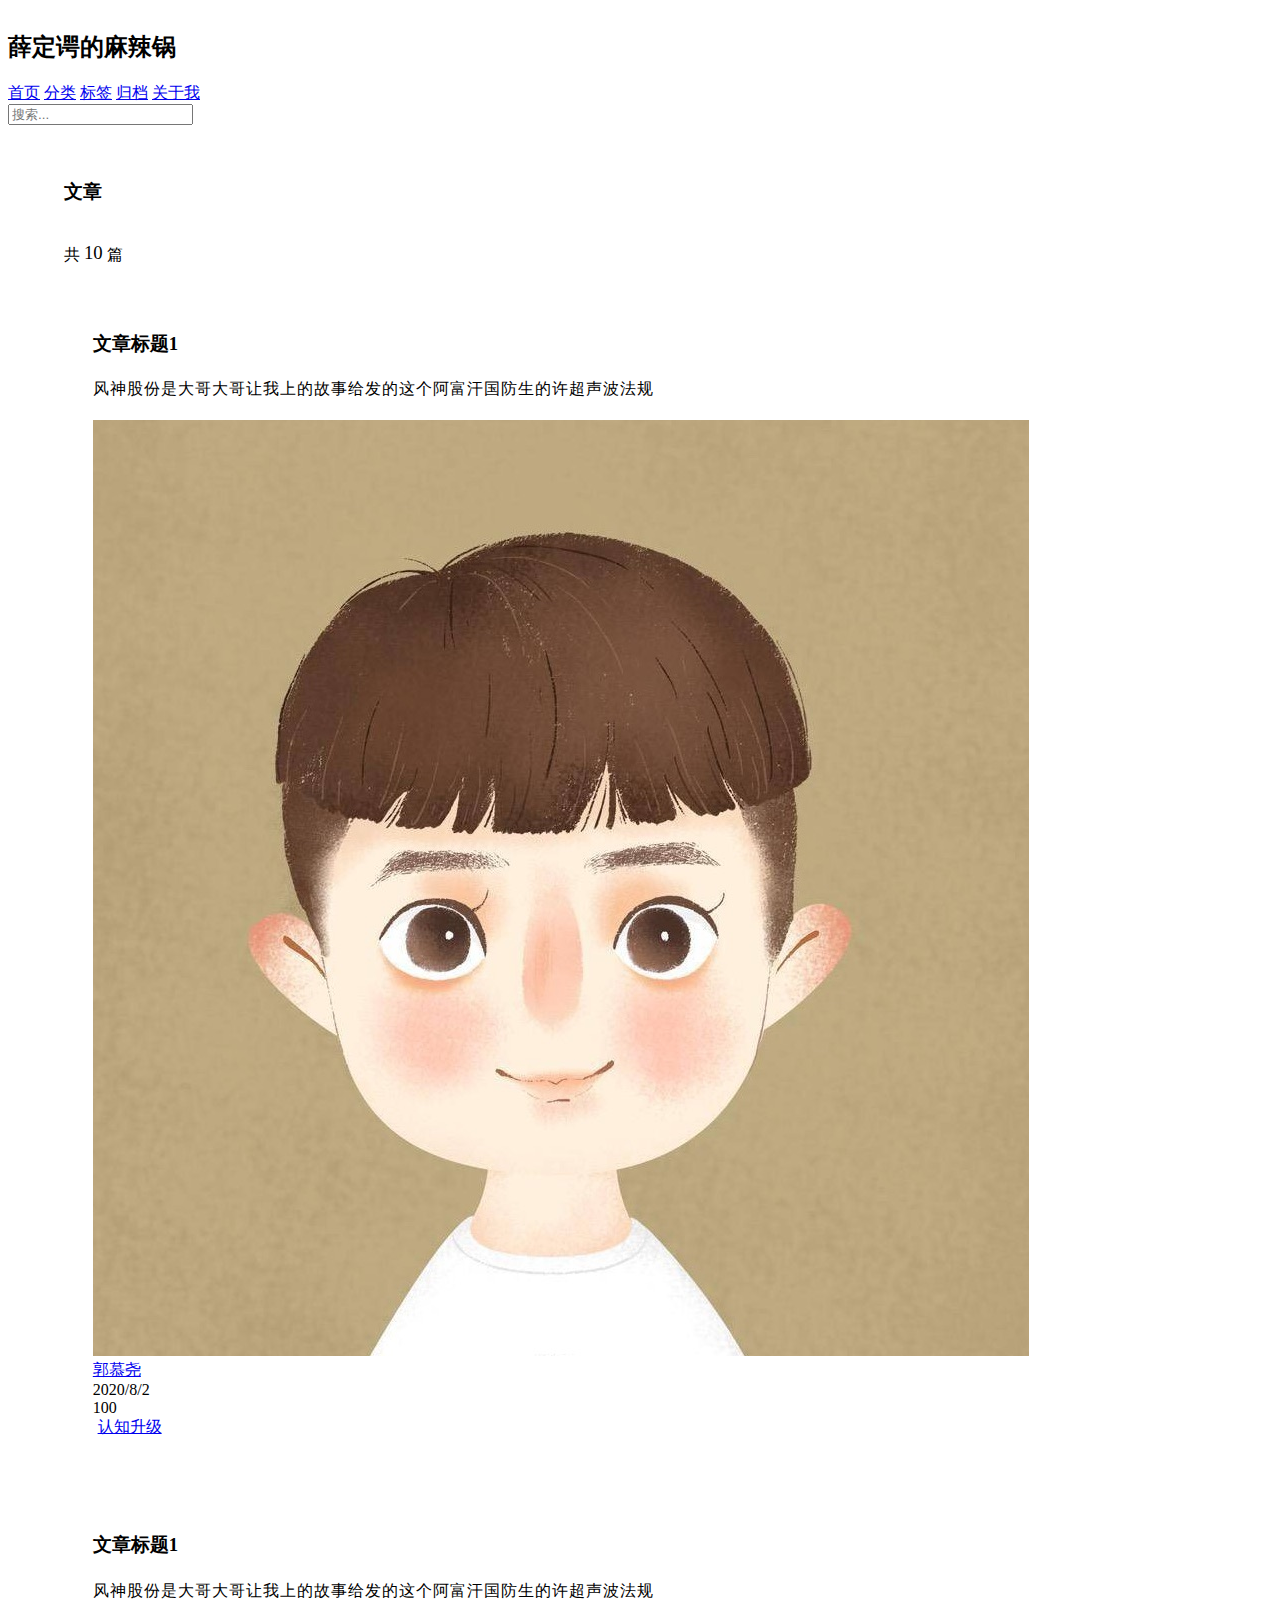
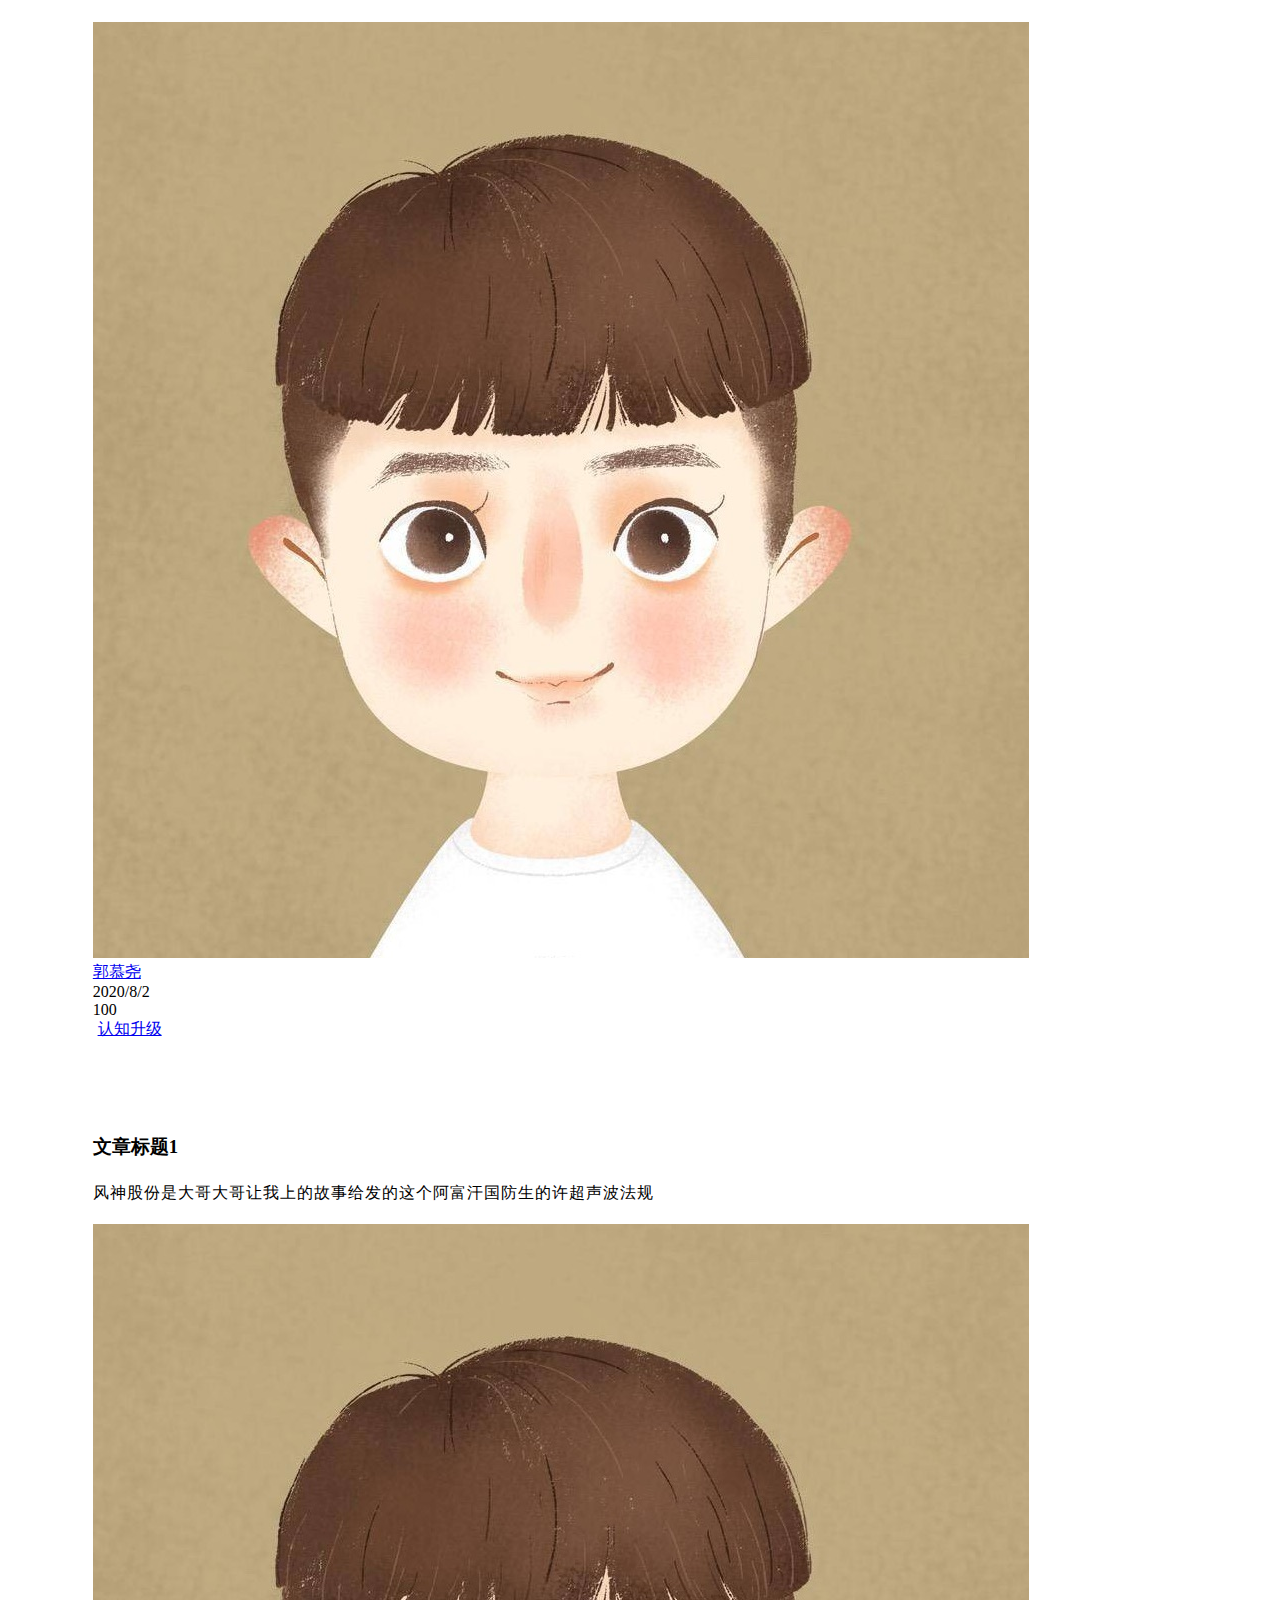
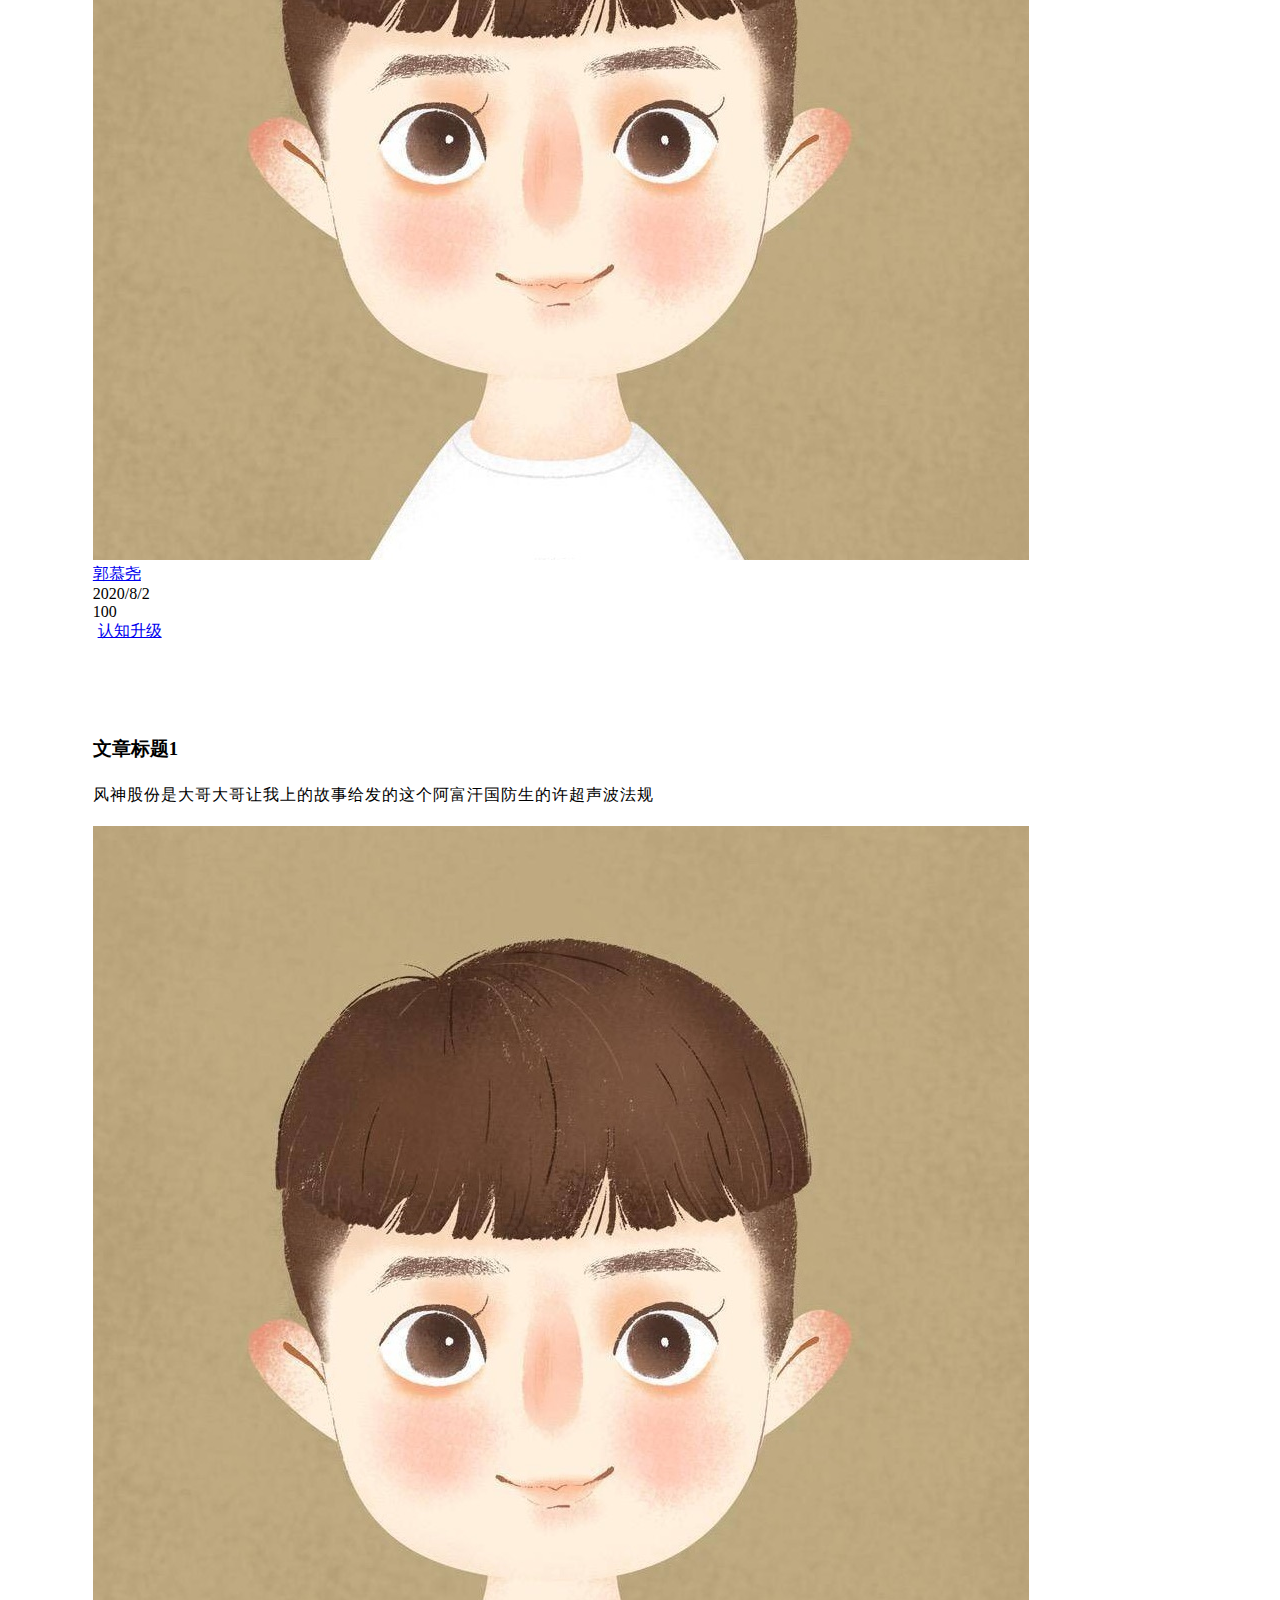
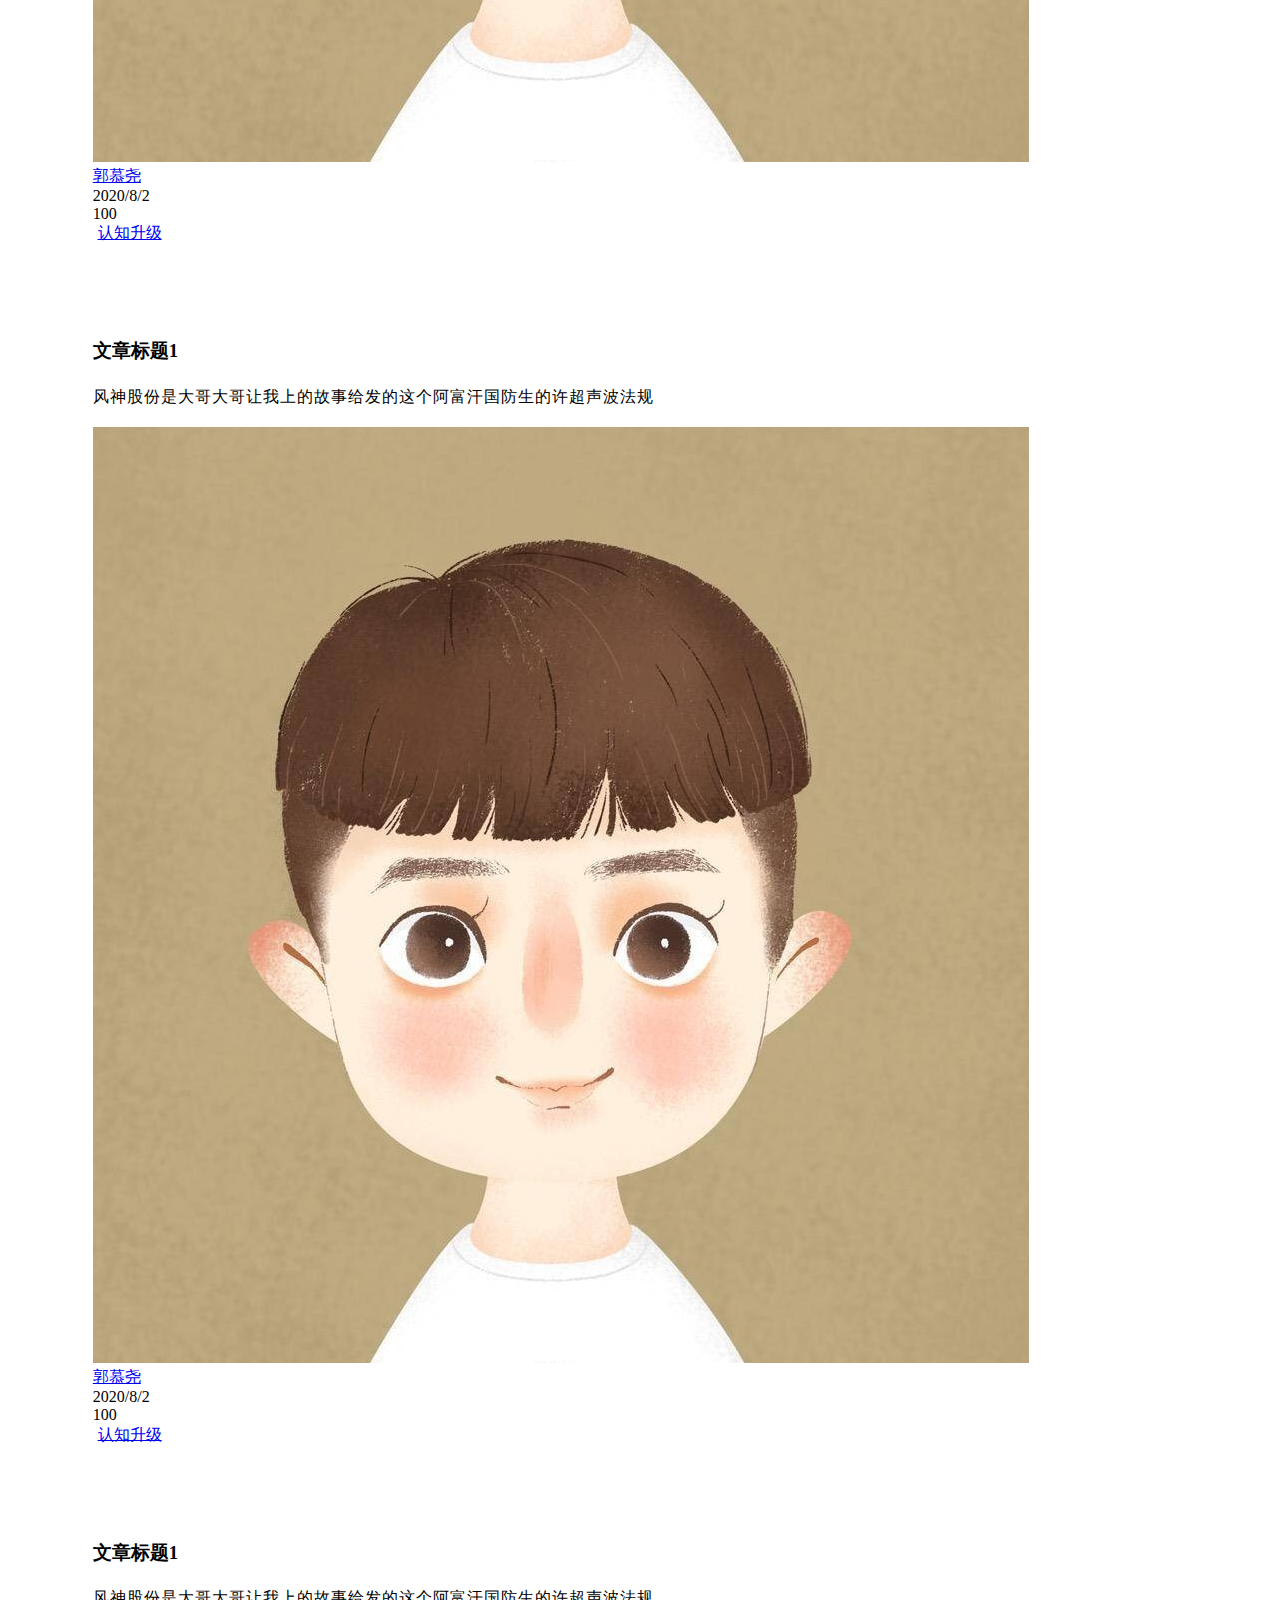
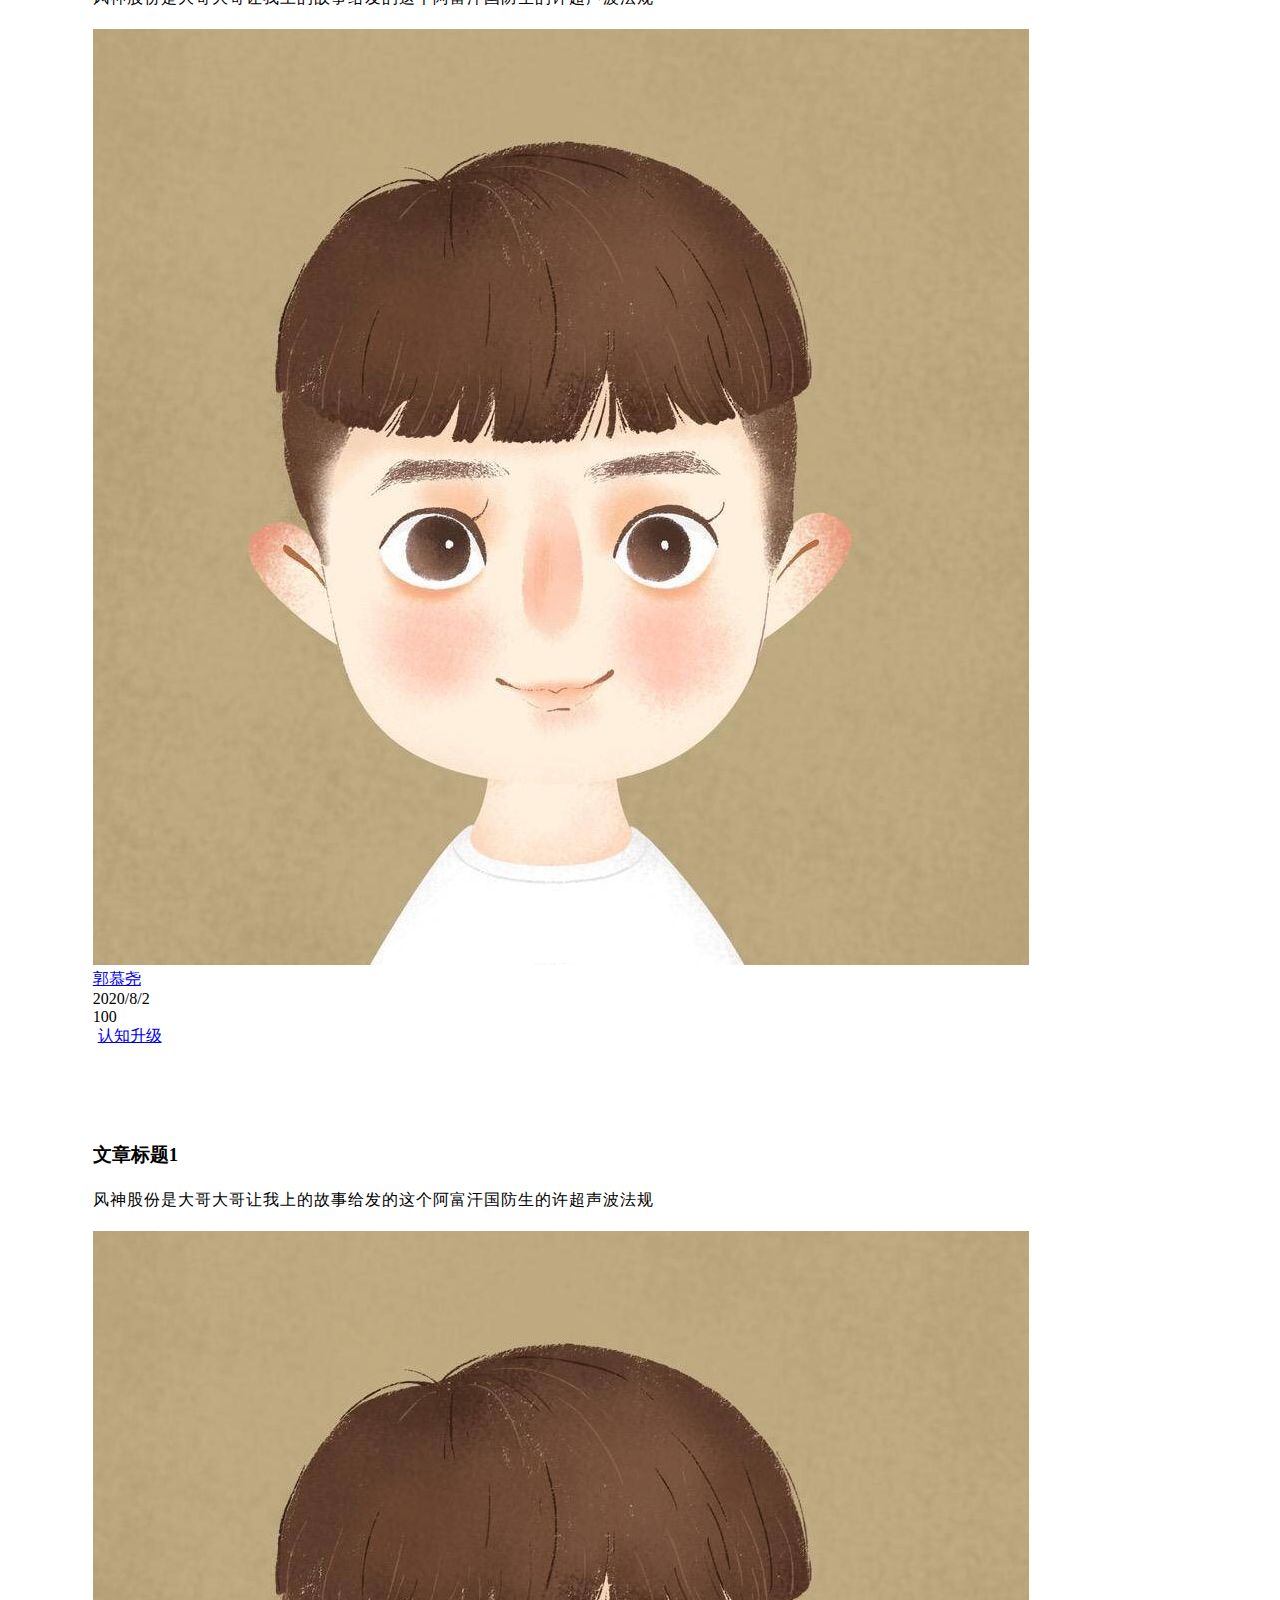
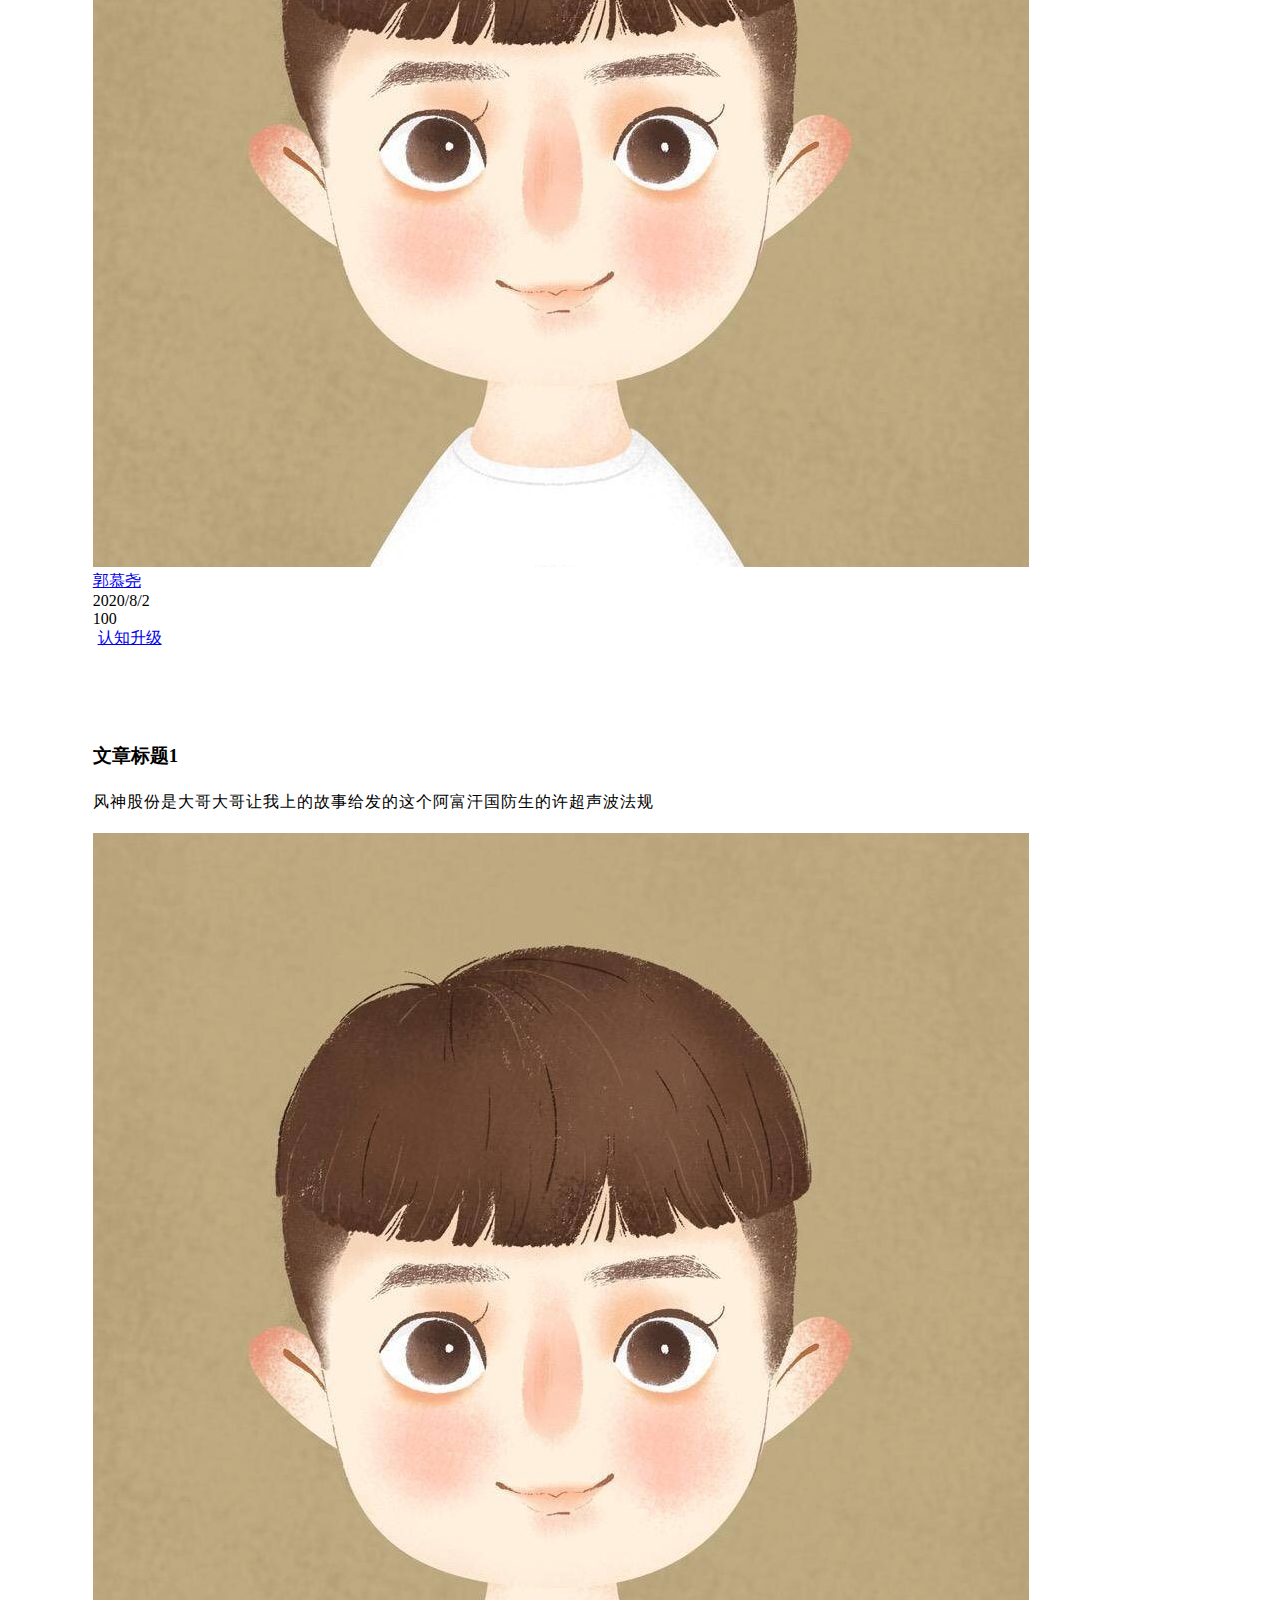
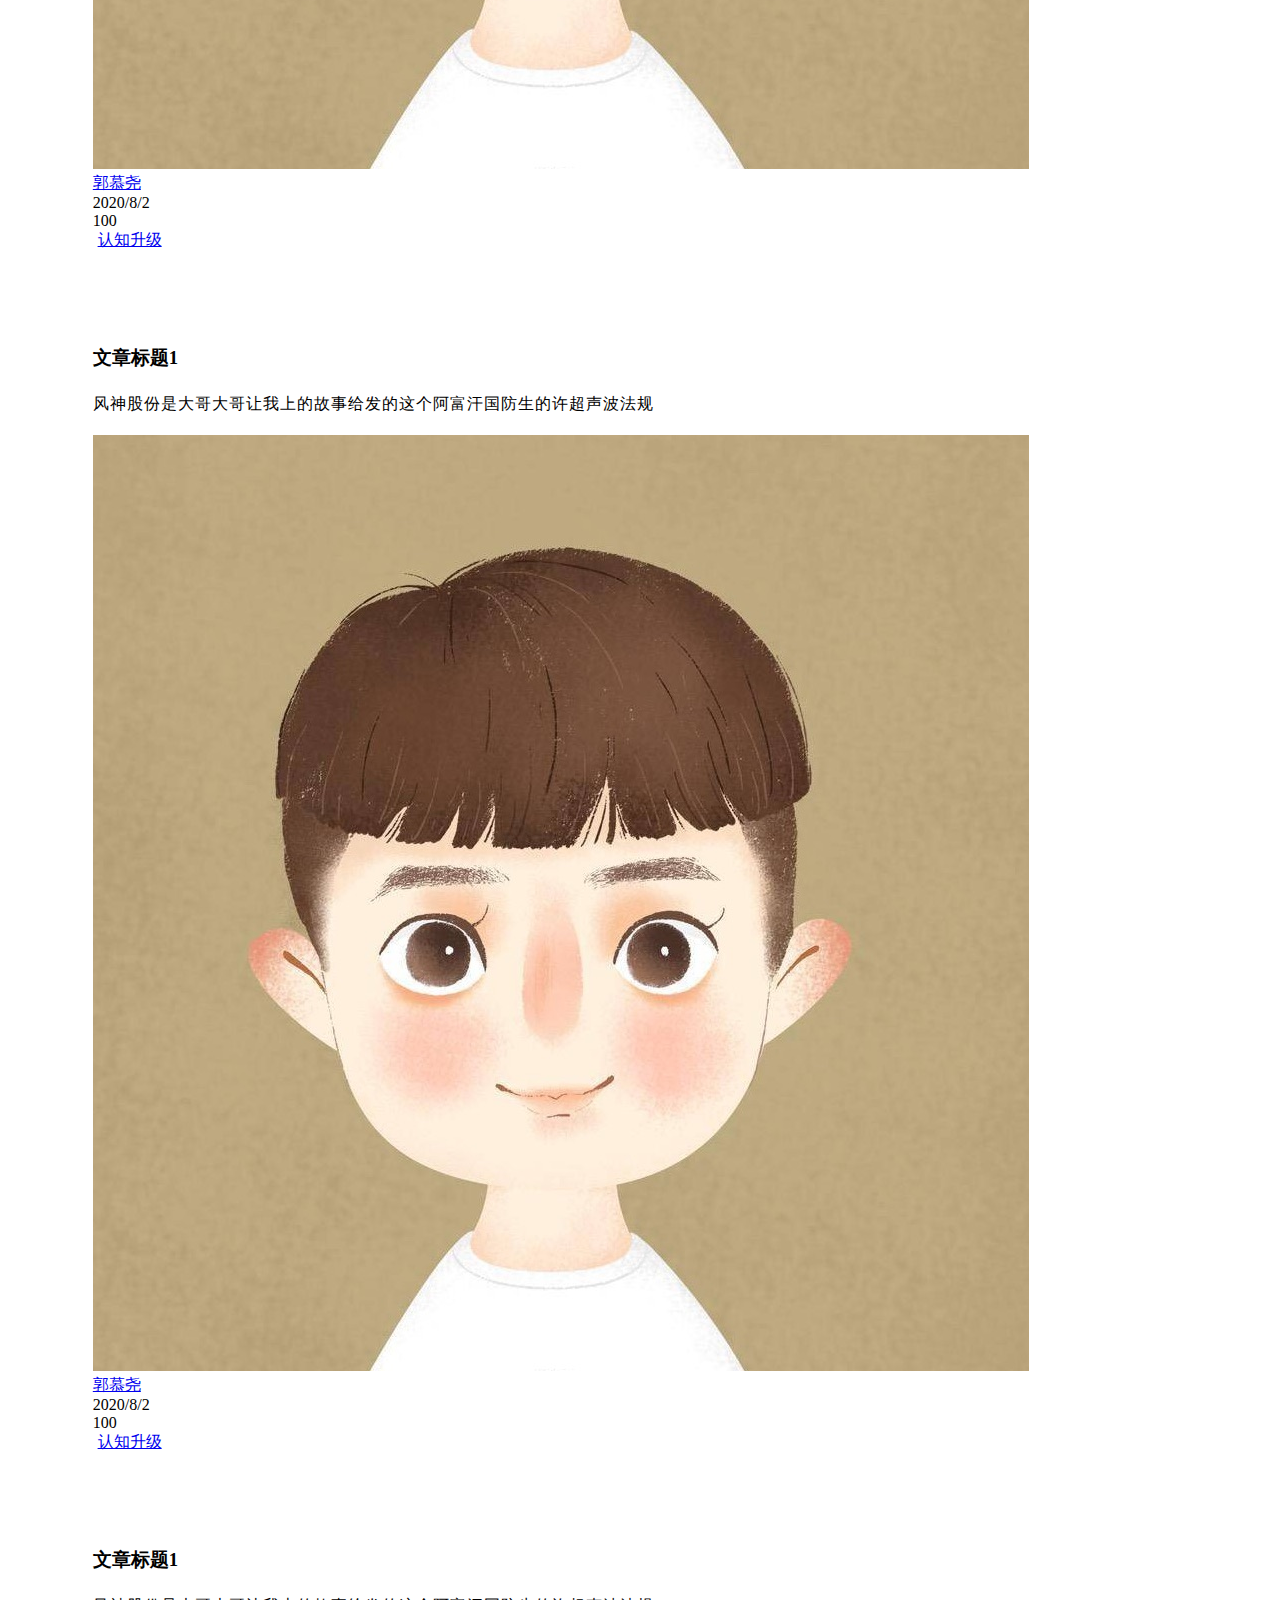
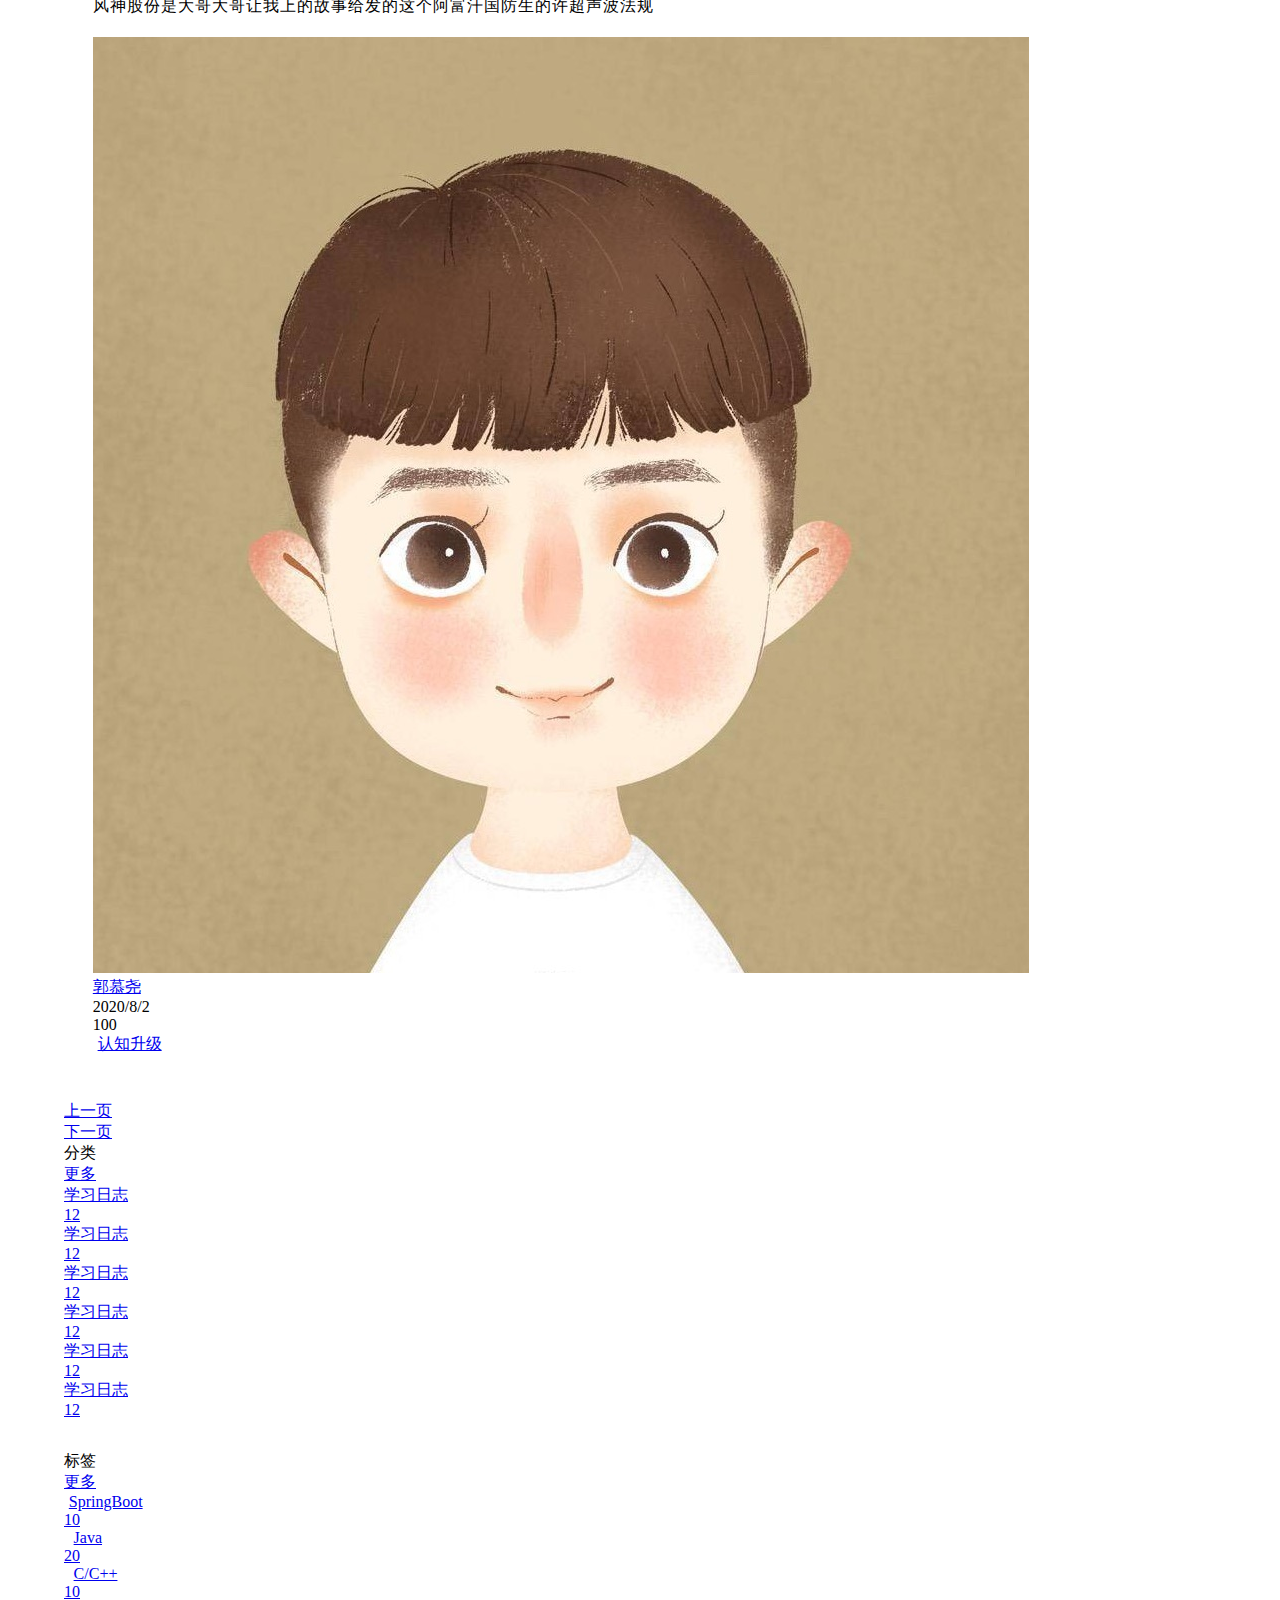
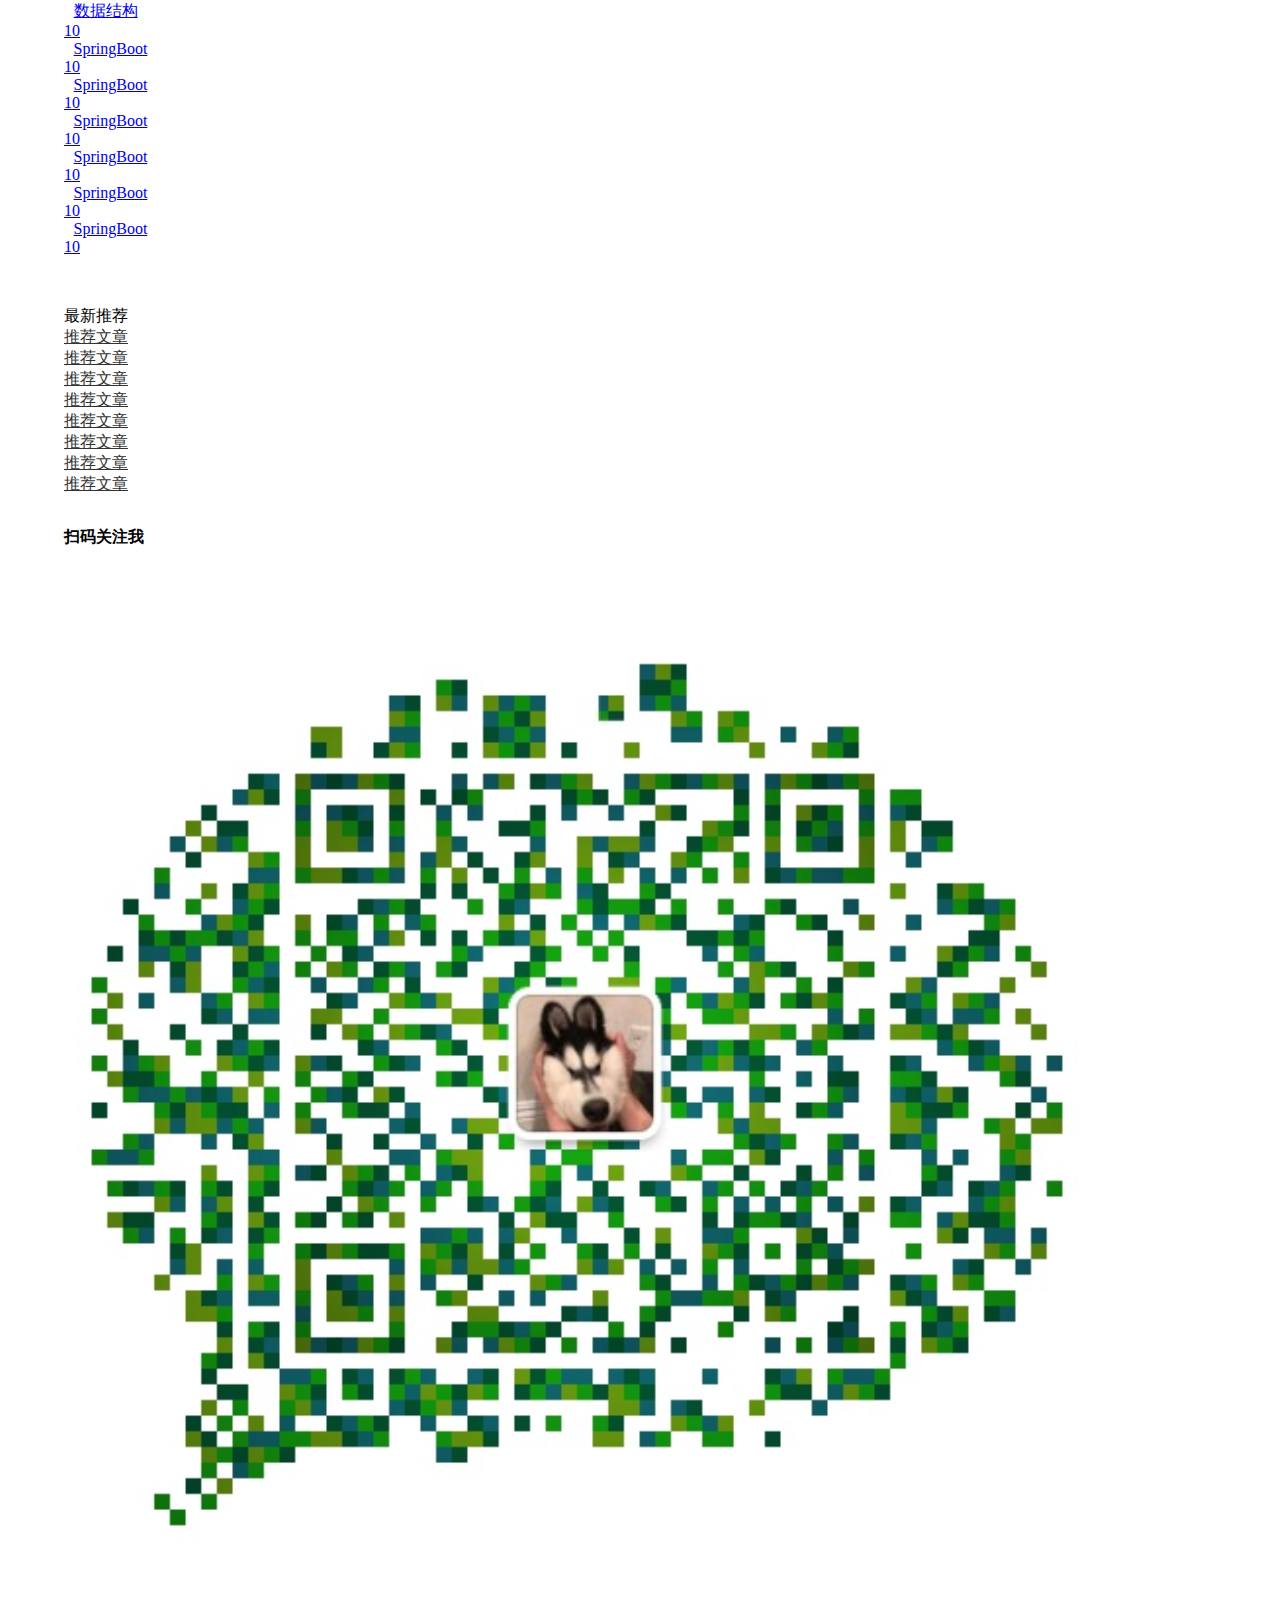
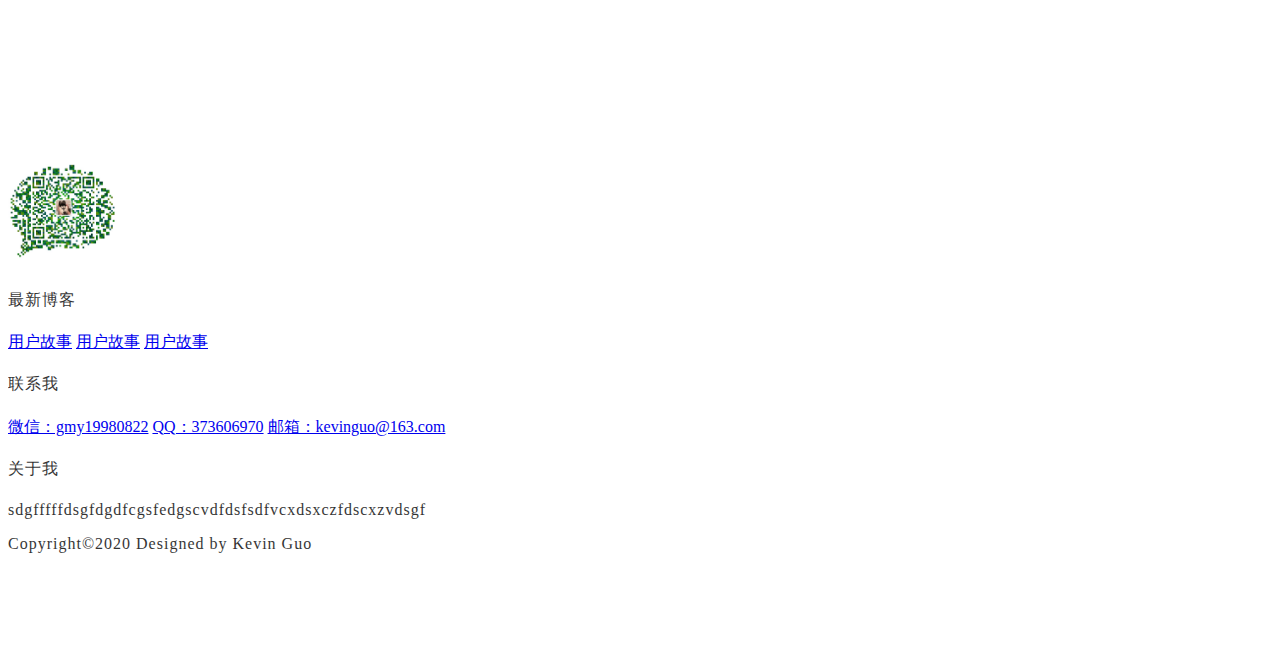
==== index.html @ 6323731f "首次提交" ====
<!DOCTYPE html>
<html lang="en">
<head>
    <meta charset="UTF-8">
    <meta name="viewport" content="width=device-width, initial-scale=1.0">
    <title>首页</title>
    <link rel="stylesheet" href="https://cdn.jsdelivr.net/npm/semantic-ui@2.4.2/dist/semantic.min.css">
    <link rel="stylesheet" href="./static/css/me.css">
</head>
<body>

<!--导航-->
<nav class="ui inverted attached segment m-padded-tb-mini">
    <div class="ui container">
        <div class="ui inverted secondary stackable menu">
            <h2 class="ui teal header item">薛定谔的麻辣锅</h2>
            <a href="#" class="m-item item m-mobile-hide"><i class="home icon"></i>首页</a>
            <a href="#" class="m-item item m-mobile-hide"><i class="idea icon"></i>分类</a>
            <a href="#" class="m-item item m-mobile-hide"><i class="tags icon"></i>标签</a>
            <a href="#" class="m-item item m-mobile-hide"><i class="clone icon"></i>归档</a>
            <a href="#" class="m-item item m-mobile-hide"><i class="info icon"></i>关于我</a>
            <div class="right m-item item m-mobile-hide">
                <div class="ui icon input">
                    <input type="text" placeholder="搜索...">
                    <i class="search link icon"></i>
                </div>
            </div>
        </div>
    </div>
    <a href="#" class="ui menu toggle black icon button m-right-top m-mobile-show">
        <i class="sidebar icon"></i>
    </a>
</nav>

<!--中间内容-->
<div class="m-container m-padded-tb-large">
    <div class="ui container">
        <div class="ui stackable grid">

            <!--左侧部分-->
            <div class="eleven wide column">
                <!--header-->
                <div class="ui top attached segment">
                    <div class="ui middle aligned two column grid">
                        <div class="column">
                            <h3 class="ui teal header">文章</h3>
                        </div>
                        <div class="right aligned column">
                            共 <h3 class="ui orange header m-inline-block m-text-thin"> 10 </h3> 篇
                        </div>

                    </div>
                </div>

                <!--content-->
                <div class="ui attached segment">
                    <div class="ui padded vertical segment m-padded-large">
                        <div class="ui mobile reversed stackable grid">
                            <div class="eleven wide column">
                                <h3 class="ui header">文章标题1</h3>
                                <p class="m-text">风神股份是大哥大哥让我上的故事给发的这个阿富汗国防生的许超声波法规</p>
                                <div class="ui grid">
                                    <div class="eleven wide column">
                                        <div class="ui mini horizontal link list">
                                            <div class="item">
                                                <img src="./static/images/portrait.JPG" alt="" class="ui avatar image">
                                                <div class="content"><a href="#" class="header">郭慕尧</a></div>
                                            </div>
                                            <div class="item">
                                                <i class="calendar icon"></i> 2020/8/2
                                            </div>
                                            <div class="item">
                                                <i class="eye icon"></i> 100
                                            </div>
                                        </div>
                                    </div>
                                    <div class="right aligned five wide column">
                                        <a href="#" target="_blank"
                                           class="ui teal basic label m-padded-tiny m-text-thin">认知升级</a>
                                    </div>
                                </div>
                            </div>
                            <div class="five wide column">
                                <a href="#" target="_blank">
<!--                                    <img src="https://unsplash.it/800/450?image=1005" alt="" class="ui rounded image">-->
                                    <img src="./static/images/test.jpg" alt="" class="ui rounded image">
                                </a>
                            </div>

                        </div>
                    </div>
                    <div class="ui padded vertical segment m-padded-large">
                        <div class="ui mobile reversed stackable grid">
                            <div class="eleven wide column">
                                <h3 class="ui header">文章标题1</h3>
                                <p class="m-text">风神股份是大哥大哥让我上的故事给发的这个阿富汗国防生的许超声波法规</p>
                                <div class="ui grid">
                                    <div class="eleven wide column">
                                        <div class="ui mini horizontal link list">
                                            <div class="item">
                                                <img src="./static/images/portrait.JPG" alt="" class="ui avatar image">
                                                <div class="content"><a href="#" class="header">郭慕尧</a></div>
                                            </div>
                                            <div class="item">
                                                <i class="calendar icon"></i> 2020/8/2
                                            </div>
                                            <div class="item">
                                                <i class="eye icon"></i> 100
                                            </div>
                                        </div>
                                    </div>
                                    <div class="right aligned five wide column">
                                        <a href="#" target="_blank"
                                           class="ui teal basic label m-padded-tiny m-text-thin">认知升级</a>
                                    </div>
                                </div>
                            </div>
                            <div class="five wide column">
                                <a href="#" target="_blank">
                                    <!--                                    <img src="https://unsplash.it/800/450?image=1005" alt="" class="ui rounded image">-->
                                    <img src="./static/images/test.jpg" alt="" class="ui rounded image">
                                </a>
                            </div>

                        </div>
                    </div>
                    <div class="ui padded vertical segment m-padded-large">
                        <div class="ui mobile reversed stackable grid">
                            <div class="eleven wide column">
                                <h3 class="ui header">文章标题1</h3>
                                <p class="m-text">风神股份是大哥大哥让我上的故事给发的这个阿富汗国防生的许超声波法规</p>
                                <div class="ui grid">
                                    <div class="eleven wide column">
                                        <div class="ui mini horizontal link list">
                                            <div class="item">
                                                <img src="./static/images/portrait.JPG" alt="" class="ui avatar image">
                                                <div class="content"><a href="#" class="header">郭慕尧</a></div>
                                            </div>
                                            <div class="item">
                                                <i class="calendar icon"></i> 2020/8/2
                                            </div>
                                            <div class="item">
                                                <i class="eye icon"></i> 100
                                            </div>
                                        </div>
                                    </div>
                                    <div class="right aligned five wide column">
                                        <a href="#" target="_blank"
                                           class="ui teal basic label m-padded-tiny m-text-thin">认知升级</a>
                                    </div>
                                </div>
                            </div>
                            <div class="five wide column">
                                <a href="#" target="_blank">
                                    <!--                                    <img src="https://unsplash.it/800/450?image=1005" alt="" class="ui rounded image">-->
                                    <img src="./static/images/test.jpg" alt="" class="ui rounded image">
                                </a>
                            </div>

                        </div>
                    </div>
                    <div class="ui padded vertical segment m-padded-large">
                        <div class="ui mobile reversed stackable grid">
                            <div class="eleven wide column">
                                <h3 class="ui header">文章标题1</h3>
                                <p class="m-text">风神股份是大哥大哥让我上的故事给发的这个阿富汗国防生的许超声波法规</p>
                                <div class="ui grid">
                                    <div class="eleven wide column">
                                        <div class="ui mini horizontal link list">
                                            <div class="item">
                                                <img src="./static/images/portrait.JPG" alt="" class="ui avatar image">
                                                <div class="content"><a href="#" class="header">郭慕尧</a></div>
                                            </div>
                                            <div class="item">
                                                <i class="calendar icon"></i> 2020/8/2
                                            </div>
                                            <div class="item">
                                                <i class="eye icon"></i> 100
                                            </div>
                                        </div>
                                    </div>
                                    <div class="right aligned five wide column">
                                        <a href="#" target="_blank"
                                           class="ui teal basic label m-padded-tiny m-text-thin">认知升级</a>
                                    </div>
                                </div>
                            </div>
                            <div class="five wide column">
                                <a href="#" target="_blank">
                                    <!--                                    <img src="https://unsplash.it/800/450?image=1005" alt="" class="ui rounded image">-->
                                    <img src="./static/images/test.jpg" alt="" class="ui rounded image">
                                </a>
                            </div>

                        </div>
                    </div>
                    <div class="ui padded vertical segment m-padded-large">
                        <div class="ui mobile reversed stackable grid">
                            <div class="eleven wide column">
                                <h3 class="ui header">文章标题1</h3>
                                <p class="m-text">风神股份是大哥大哥让我上的故事给发的这个阿富汗国防生的许超声波法规</p>
                                <div class="ui grid">
                                    <div class="eleven wide column">
                                        <div class="ui mini horizontal link list">
                                            <div class="item">
                                                <img src="./static/images/portrait.JPG" alt="" class="ui avatar image">
                                                <div class="content"><a href="#" class="header">郭慕尧</a></div>
                                            </div>
                                            <div class="item">
                                                <i class="calendar icon"></i> 2020/8/2
                                            </div>
                                            <div class="item">
                                                <i class="eye icon"></i> 100
                                            </div>
                                        </div>
                                    </div>
                                    <div class="right aligned five wide column">
                                        <a href="#" target="_blank"
                                           class="ui teal basic label m-padded-tiny m-text-thin">认知升级</a>
                                    </div>
                                </div>
                            </div>
                            <div class="five wide column">
                                <a href="#" target="_blank">
                                    <!--                                    <img src="https://unsplash.it/800/450?image=1005" alt="" class="ui rounded image">-->
                                    <img src="./static/images/test.jpg" alt="" class="ui rounded image">
                                </a>
                            </div>

                        </div>
                    </div>
                    <div class="ui padded vertical segment m-padded-large">
                        <div class="ui mobile reversed stackable grid">
                            <div class="eleven wide column">
                                <h3 class="ui header">文章标题1</h3>
                                <p class="m-text">风神股份是大哥大哥让我上的故事给发的这个阿富汗国防生的许超声波法规</p>
                                <div class="ui grid">
                                    <div class="eleven wide column">
                                        <div class="ui mini horizontal link list">
                                            <div class="item">
                                                <img src="./static/images/portrait.JPG" alt="" class="ui avatar image">
                                                <div class="content"><a href="#" class="header">郭慕尧</a></div>
                                            </div>
                                            <div class="item">
                                                <i class="calendar icon"></i> 2020/8/2
                                            </div>
                                            <div class="item">
                                                <i class="eye icon"></i> 100
                                            </div>
                                        </div>
                                    </div>
                                    <div class="right aligned five wide column">
                                        <a href="#" target="_blank"
                                           class="ui teal basic label m-padded-tiny m-text-thin">认知升级</a>
                                    </div>
                                </div>
                            </div>
                            <div class="five wide column">
                                <a href="#" target="_blank">
                                    <!--                                    <img src="https://unsplash.it/800/450?image=1005" alt="" class="ui rounded image">-->
                                    <img src="./static/images/test.jpg" alt="" class="ui rounded image">
                                </a>
                            </div>

                        </div>
                    </div>
                    <div class="ui padded vertical segment m-padded-large">
                        <div class="ui mobile reversed stackable grid">
                            <div class="eleven wide column">
                                <h3 class="ui header">文章标题1</h3>
                                <p class="m-text">风神股份是大哥大哥让我上的故事给发的这个阿富汗国防生的许超声波法规</p>
                                <div class="ui grid">
                                    <div class="eleven wide column">
                                        <div class="ui mini horizontal link list">
                                            <div class="item">
                                                <img src="./static/images/portrait.JPG" alt="" class="ui avatar image">
                                                <div class="content"><a href="#" class="header">郭慕尧</a></div>
                                            </div>
                                            <div class="item">
                                                <i class="calendar icon"></i> 2020/8/2
                                            </div>
                                            <div class="item">
                                                <i class="eye icon"></i> 100
                                            </div>
                                        </div>
                                    </div>
                                    <div class="right aligned five wide column">
                                        <a href="#" target="_blank"
                                           class="ui teal basic label m-padded-tiny m-text-thin">认知升级</a>
                                    </div>
                                </div>
                            </div>
                            <div class="five wide column">
                                <a href="#" target="_blank">
                                    <!--                                    <img src="https://unsplash.it/800/450?image=1005" alt="" class="ui rounded image">-->
                                    <img src="./static/images/test.jpg" alt="" class="ui rounded image">
                                </a>
                            </div>

                        </div>
                    </div>
                    <div class="ui padded vertical segment m-padded-large">
                        <div class="ui mobile reversed stackable grid">
                            <div class="eleven wide column">
                                <h3 class="ui header">文章标题1</h3>
                                <p class="m-text">风神股份是大哥大哥让我上的故事给发的这个阿富汗国防生的许超声波法规</p>
                                <div class="ui grid">
                                    <div class="eleven wide column">
                                        <div class="ui mini horizontal link list">
                                            <div class="item">
                                                <img src="./static/images/portrait.JPG" alt="" class="ui avatar image">
                                                <div class="content"><a href="#" class="header">郭慕尧</a></div>
                                            </div>
                                            <div class="item">
                                                <i class="calendar icon"></i> 2020/8/2
                                            </div>
                                            <div class="item">
                                                <i class="eye icon"></i> 100
                                            </div>
                                        </div>
                                    </div>
                                    <div class="right aligned five wide column">
                                        <a href="#" target="_blank"
                                           class="ui teal basic label m-padded-tiny m-text-thin">认知升级</a>
                                    </div>
                                </div>
                            </div>
                            <div class="five wide column">
                                <a href="#" target="_blank">
                                    <!--                                    <img src="https://unsplash.it/800/450?image=1005" alt="" class="ui rounded image">-->
                                    <img src="./static/images/test.jpg" alt="" class="ui rounded image">
                                </a>
                            </div>

                        </div>
                    </div>
                    <div class="ui padded vertical segment m-padded-large">
                        <div class="ui mobile reversed stackable grid">
                            <div class="eleven wide column">
                                <h3 class="ui header">文章标题1</h3>
                                <p class="m-text">风神股份是大哥大哥让我上的故事给发的这个阿富汗国防生的许超声波法规</p>
                                <div class="ui grid">
                                    <div class="eleven wide column">
                                        <div class="ui mini horizontal link list">
                                            <div class="item">
                                                <img src="./static/images/portrait.JPG" alt="" class="ui avatar image">
                                                <div class="content"><a href="#" class="header">郭慕尧</a></div>
                                            </div>
                                            <div class="item">
                                                <i class="calendar icon"></i> 2020/8/2
                                            </div>
                                            <div class="item">
                                                <i class="eye icon"></i> 100
                                            </div>
                                        </div>
                                    </div>
                                    <div class="right aligned five wide column">
                                        <a href="#" target="_blank"
                                           class="ui teal basic label m-padded-tiny m-text-thin">认知升级</a>
                                    </div>
                                </div>
                            </div>
                            <div class="five wide column">
                                <a href="#" target="_blank">
                                    <!--                                    <img src="https://unsplash.it/800/450?image=1005" alt="" class="ui rounded image">-->
                                    <img src="./static/images/test.jpg" alt="" class="ui rounded image">
                                </a>
                            </div>

                        </div>
                    </div>
                    <div class="ui padded vertical segment m-padded-large">
                        <div class="ui mobile reversed stackable grid">
                            <div class="eleven wide column">
                                <h3 class="ui header">文章标题1</h3>
                                <p class="m-text">风神股份是大哥大哥让我上的故事给发的这个阿富汗国防生的许超声波法规</p>
                                <div class="ui grid">
                                    <div class="eleven wide column">
                                        <div class="ui mini horizontal link list">
                                            <div class="item">
                                                <img src="./static/images/portrait.JPG" alt="" class="ui avatar image">
                                                <div class="content"><a href="#" class="header">郭慕尧</a></div>
                                            </div>
                                            <div class="item">
                                                <i class="calendar icon"></i> 2020/8/2
                                            </div>
                                            <div class="item">
                                                <i class="eye icon"></i> 100
                                            </div>
                                        </div>
                                    </div>
                                    <div class="right aligned five wide column">
                                        <a href="#" target="_blank"
                                           class="ui teal basic label m-padded-tiny m-text-thin">认知升级</a>
                                    </div>
                                </div>
                            </div>
                            <div class="five wide column">
                                <a href="#" target="_blank">
                                    <!--                                    <img src="https://unsplash.it/800/450?image=1005" alt="" class="ui rounded image">-->
                                    <img src="./static/images/test.jpg" alt="" class="ui rounded image">
                                </a>
                            </div>

                        </div>
                    </div>
                </div>

                <!--footer-->
                <div class="ui bottom attached segment">
                    <div class="ui middle aligned two column grid">
                        <div class="column">
                            <a href="#" class="ui mini teal basic button">上一页</a>
                        </div>
                        <div class="right aligned column">
                            <a href="#" class="ui mini teal basic button">下一页</a>
                        </div>

                    </div>
                </div>

            </div>

            <!--右侧部分-->
            <div class="five wide column">
                <!--分类-->
                <div class="ui segments">
                    <div class="ui secondary segment">
                        <div class="ui two column grid">
                            <div class="column">
                                <i class="idea icon"></i>分类
                            </div>
                            <div class="right aligned column">
                                <a href="#">更多 <i class="angle double right icon"></i></a>
                            </div>
                        </div>
                    </div>
                    <div class="ui teal segment">
                        <div class="ui fluid vertical menu">
                            <a href="#" class="item">
                                学习日志
                                <div class="ui teal basic left pointing label">12</div>
                            </a>
                            <a href="#" class="item">
                                学习日志
                                <div class="ui teal basic left pointing label">12</div>
                            </a>
                            <a href="#" class="item">
                                学习日志
                                <div class="ui teal basic left pointing label">12</div>
                            </a>
                            <a href="#" class="item">
                                学习日志
                                <div class="ui teal basic left pointing label">12</div>
                            </a>
                            <a href="#" class="item">
                                学习日志
                                <div class="ui teal basic left pointing label">12</div>
                            </a>
                            <a href="#" class="item">
                                学习日志
                                <div class="ui teal basic left pointing label">12</div>
                            </a>
                        </div>
                    </div>
                </div>
                <!--标签-->
                <div class="ui segments m-margin-top-large">
                    <div class="ui secondary segment">
                        <div class="ui two column grid">
                            <div class="column">
                                <i class="tags icon"></i>标签
                            </div>
                            <div class="right aligned column">
                                <a href="#">更多 <i class="angle double right icon"></i></a>
                            </div>
                        </div>
                    </div>
                    <div class="ui teal segment">
                        <a href="#" class="ui teal basic left pointing label m-margin-tb-tiny">
                            SpringBoot
                            <div class="detail">10</div>
                        </a>
                        <a href="#" class="ui teal basic left pointing label m-margin-tb-tiny">
                            Java
                            <div class="detail">20</div>
                        </a>
                        <a href="#" class="ui teal basic left pointing label m-margin-tb-tiny">
                            C/C++
                            <div class="detail">10</div>
                        </a>
                        <a href="#" class="ui teal basic left pointing label m-margin-tb-tiny">
                            数据结构
                            <div class="detail">10</div>
                        </a>
                        <a href="#" class="ui teal basic left pointing label m-margin-tb-tiny">
                            SpringBoot
                            <div class="detail">10</div>
                        </a>
                        <a href="#" class="ui teal basic left pointing label m-margin-tb-tiny">
                            SpringBoot
                            <div class="detail">10</div>
                        </a>
                        <a href="#" class="ui teal basic left pointing label m-margin-tb-tiny">
                            SpringBoot
                            <div class="detail">10</div>
                        </a>
                        <a href="#" class="ui teal basic left pointing label m-margin-tb-tiny">
                            SpringBoot
                            <div class="detail">10</div>
                        </a>
                        <a href="#" class="ui teal basic left pointing label m-margin-tb-tiny">
                            SpringBoot
                            <div class="detail">10</div>
                        </a>
                        <a href="#" class="ui teal basic left pointing label m-margin-tb-tiny">
                            SpringBoot
                            <div class="detail">10</div>
                        </a>
                    </div>
                </div>
                <!--最新推荐-->
                <div class="ui segments m-margin-top-large">
                    <div class="ui secondary segment">
                        <i class="bookmark icon"></i>最新推荐
                    </div>
                    <div class="ui segment">
                        <a href="#" target="_blank" class="m-black m-text-thin">推荐文章</a>
                    </div>
                    <div class="ui segment">
                        <a href="#" target="_blank" class="m-black m-text-thin">推荐文章</a>
                    </div>
                    <div class="ui segment">
                        <a href="#" target="_blank" class="m-black m-text-thin">推荐文章</a>
                    </div>
                    <div class="ui segment">
                        <a href="#" target="_blank" class="m-black m-text-thin">推荐文章</a>
                    </div>
                    <div class="ui segment">
                        <a href="#" target="_blank" class="m-black m-text-thin">推荐文章</a>
                    </div>
                    <div class="ui segment">
                        <a href="#" target="_blank" class="m-black m-text-thin">推荐文章</a>
                    </div>
                    <div class="ui segment">
                        <a href="#" target="_blank" class="m-black m-text-thin">推荐文章</a>
                    </div>
                    <div class="ui segment">
                        <a href="#" target="_blank" class="m-black m-text-thin">推荐文章</a>
                    </div>
                </div>
                <!--二维码-->
                <h4 class="ui horizontal divider header m-margin-top-large">扫码关注我</h4>
                <div class="ui centered card" style="width: 110px">
                    <img src="./static/images/wechat.PNG" alt="" class="ui rounded image">
                </div>
            </div>

        </div>
    </div>
</div>

<br>
<br>

<!--底部footer-->
<footer class="ui inverted vertical segment m-padded-tb-massive">
    <div class="ui center aligned container">
        <div class="ui inverted divided stackable grid">
            <div class="three wide column">
                <div class="ui inverted link list">
                    <div class="item">
                        <img src="./static/images/wechat.PNG" class="ui rounded image" alt="" style="width: 110px">
                    </div>
                </div>
            </div>
            <div class="four wide column">
                <h4 class="ui inverted header m-text-thin m-text-spaced m-opacity-mini">最新博客</h4>
                <div class="ui inverted link list">
                    <a href="#" class="item">用户故事</a>
                    <a href="#" class="item">用户故事</a>
                    <a href="#" class="item">用户故事</a>
                </div>
            </div>
            <div class="four wide column">
                <h4 class="ui inverted header m-text-thin m-text-spaced m-opacity-mini">联系我</h4>
                <div class="ui inverted link list">
                    <a href="#" class="item">微信：gmy19980822</a>
                    <a href="#" class="item">QQ：373606970</a>
                    <a href="#" class="item">邮箱：kevinguo@163.com</a>
                </div>
            </div>
            <div class="five wide column">
                <h4 class="ui inverted header m-text-thin m-text-spaced m-opacity-mini">关于我</h4>
                <p class="m-text-thin m-text-spaced m-opacity-mini">
                    sdgfffffdsgfdgdfcgsfedgscvdfdsfsdfvcxdsxczfdscxzvdsgf</p>
            </div>
        </div>
        <div class="ui inverted section divider m-text-thin m-text-spaced m-opacity-mini"></div>
        <p class="m-text-thin m-text-spaced m-opacity-mini">Copyright©2020 Designed by Kevin Guo</p>
    </div>
</footer>


<script src="https://cdn.jsdelivr.net/npm/jquery@3.2/dist/jquery.min.js"></script>
<script src="https://cdn.jsdelivr.net/npm/semantic-ui@2.4.2/dist/semantic.min.js"></script>
<script>
    $('.menu.toggle').click(function () {
        $('.m-item').toggleClass('m-mobile-hide');
    })
</script>
</body>
</html>
---- static/css/me.css ----
.m-padded-mini {
    padding: 0.2em !important;
}

.m-padded-tiny {
    padding: 0.3em !important;
}

.m-padded-large {
    padding: 1.8em !important;
}

.m-padded-tb-mini {
    padding-top: 0.2em !important;
    padding-bottom: 0.2em !important;

}

.m-padded-tb-tiny {
    padding-top: 0.3em !important;
    padding-bottom: 0.3em !important;
}

.m-padded-tb-small {
    padding-top: 0.5em !important;
    padding-bottom: 0.5em !important;
}

.m-padded-tb {
    padding-top: 1em !important;
    padding-bottom: 1em !important;
}

.m-padded-tb-large {
    padding-top: 2em !important;
    padding-bottom: 2em !important;
}

.m-padded-tb-big {
    padding-top: 3em !important;
    padding-bottom: 3em !important;
}

.m-padded-tb-huge {
    padding-top: 4em !important;
    padding-bottom: 4em !important;
}

.m-padded-tb-massive {
    padding-top: 5em !important;
    padding-bottom: 5em !important;
}


/*------------------text-------------------*/
.m-text {
    font-weight: 300 !important;
    letter-spacing: 1px !important;
    line-height: 1.8;
}

.m-text-thin {
    font-weight: 300 !important;
}

.m-text-spaced {
    letter-spacing: 1px !important;
}

.m-text-lined {
    line-height: 1.8;
}

/*-------------------margin--------------------*/
.m-margin-tb-tiny {
    margin: 0.3em !important;
}

.m-margin-tb-massive {
    margin: 5em !important;
}

.m-margin-top-small {
    margin-top: 0.5em !important;
}

.m-margin-top {
    margin-top: 1em !important;
}

.m-margin-top-large {
    margin-top: 2em !important;
}


/*-------------------opacity--------------------*/
.m-opacity-mini {
    opacity: 0.8 !important;
}

/*------------------position-------------------*/
.m-right-top {
    position: absolute;
    top: 0em !important;
    right: 1em !important;
}

/*------------------display------------------*/
.m-inline-block {
    display: inline-block !important;
}


/*-----------------container------------------*/
.m-container {
    max-width: 72em !important;
    margin: auto !important;
}

/*-----------------color------------------*/
.m-black {
    color: #333 !important;
}

/*-----------------mobile show------------------*/
.m-mobile-show{
    display: none !important;
}
/*-----------------mobile hide------------------*/
@media screen and (max-width: 768px){
    .m-mobile-hide{
        display: none !important;
    }
    .m-mobile-show{
        display: block !important;
    }
}
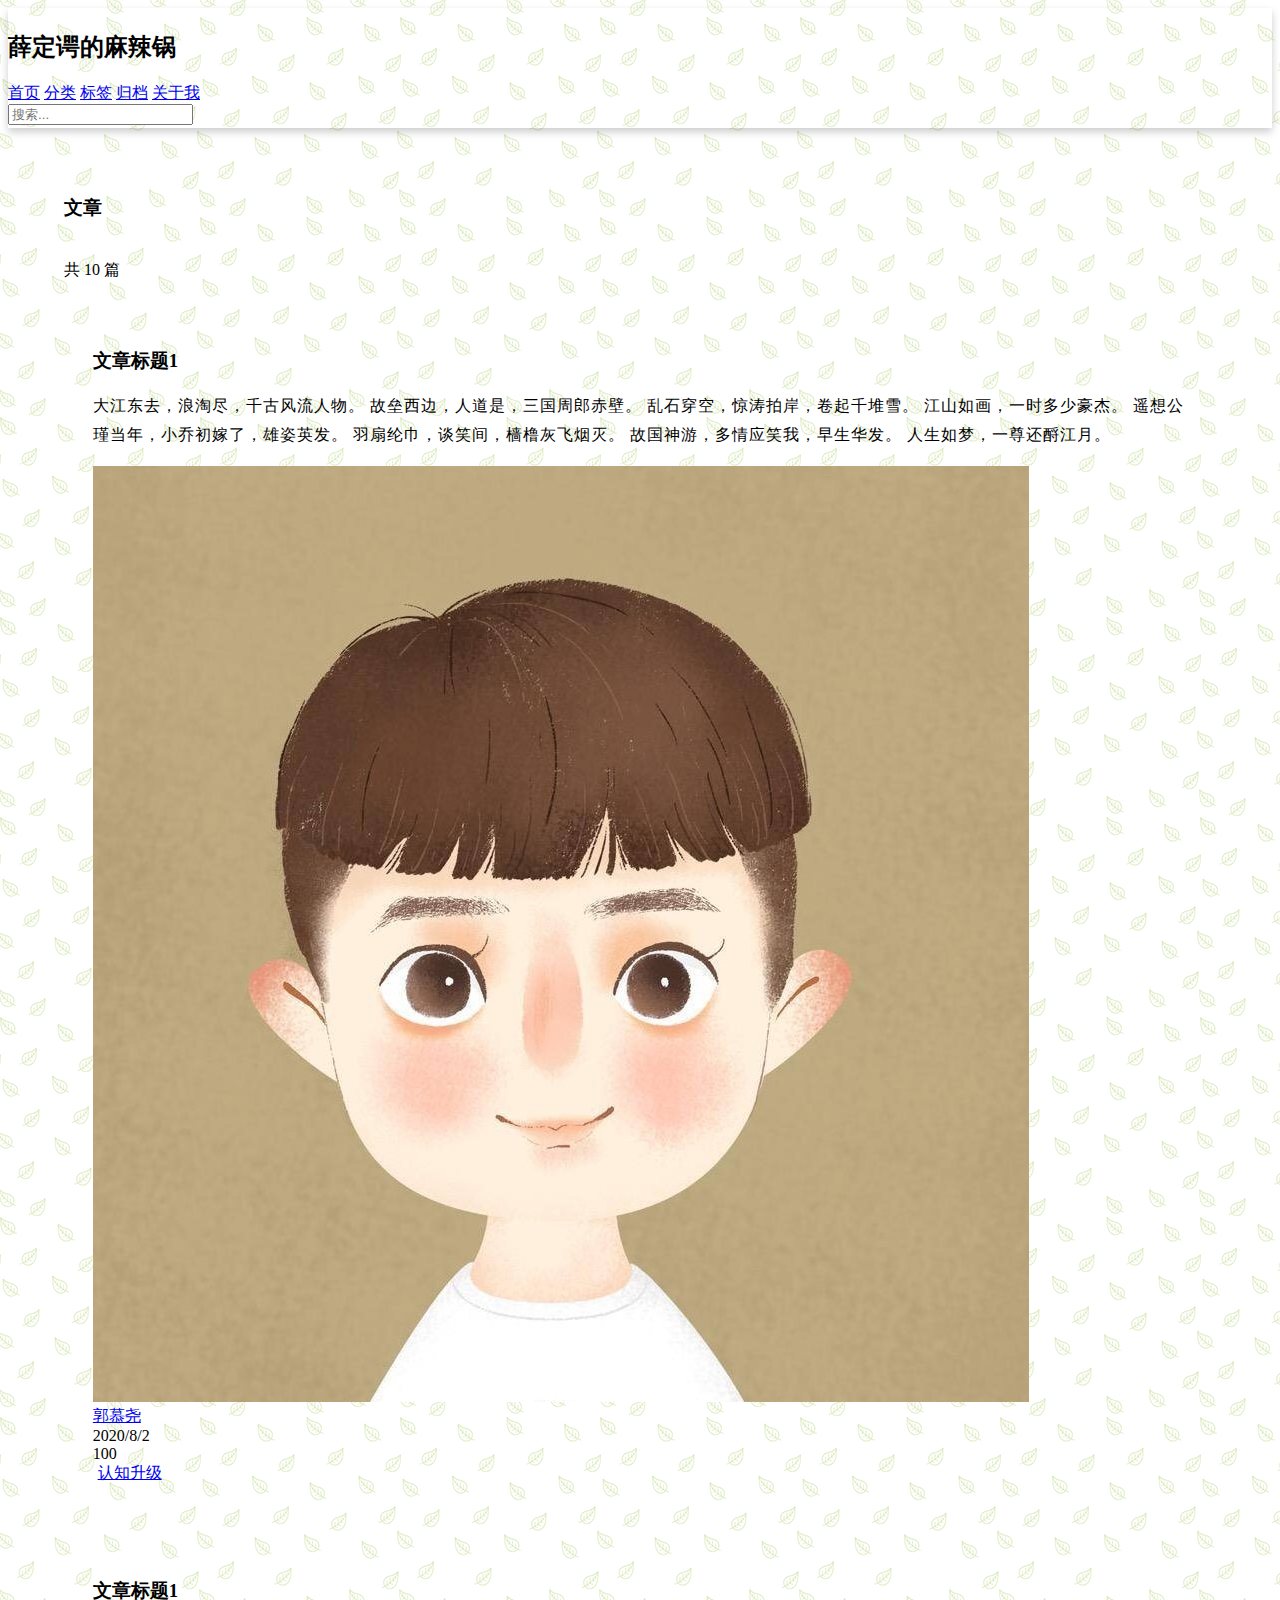
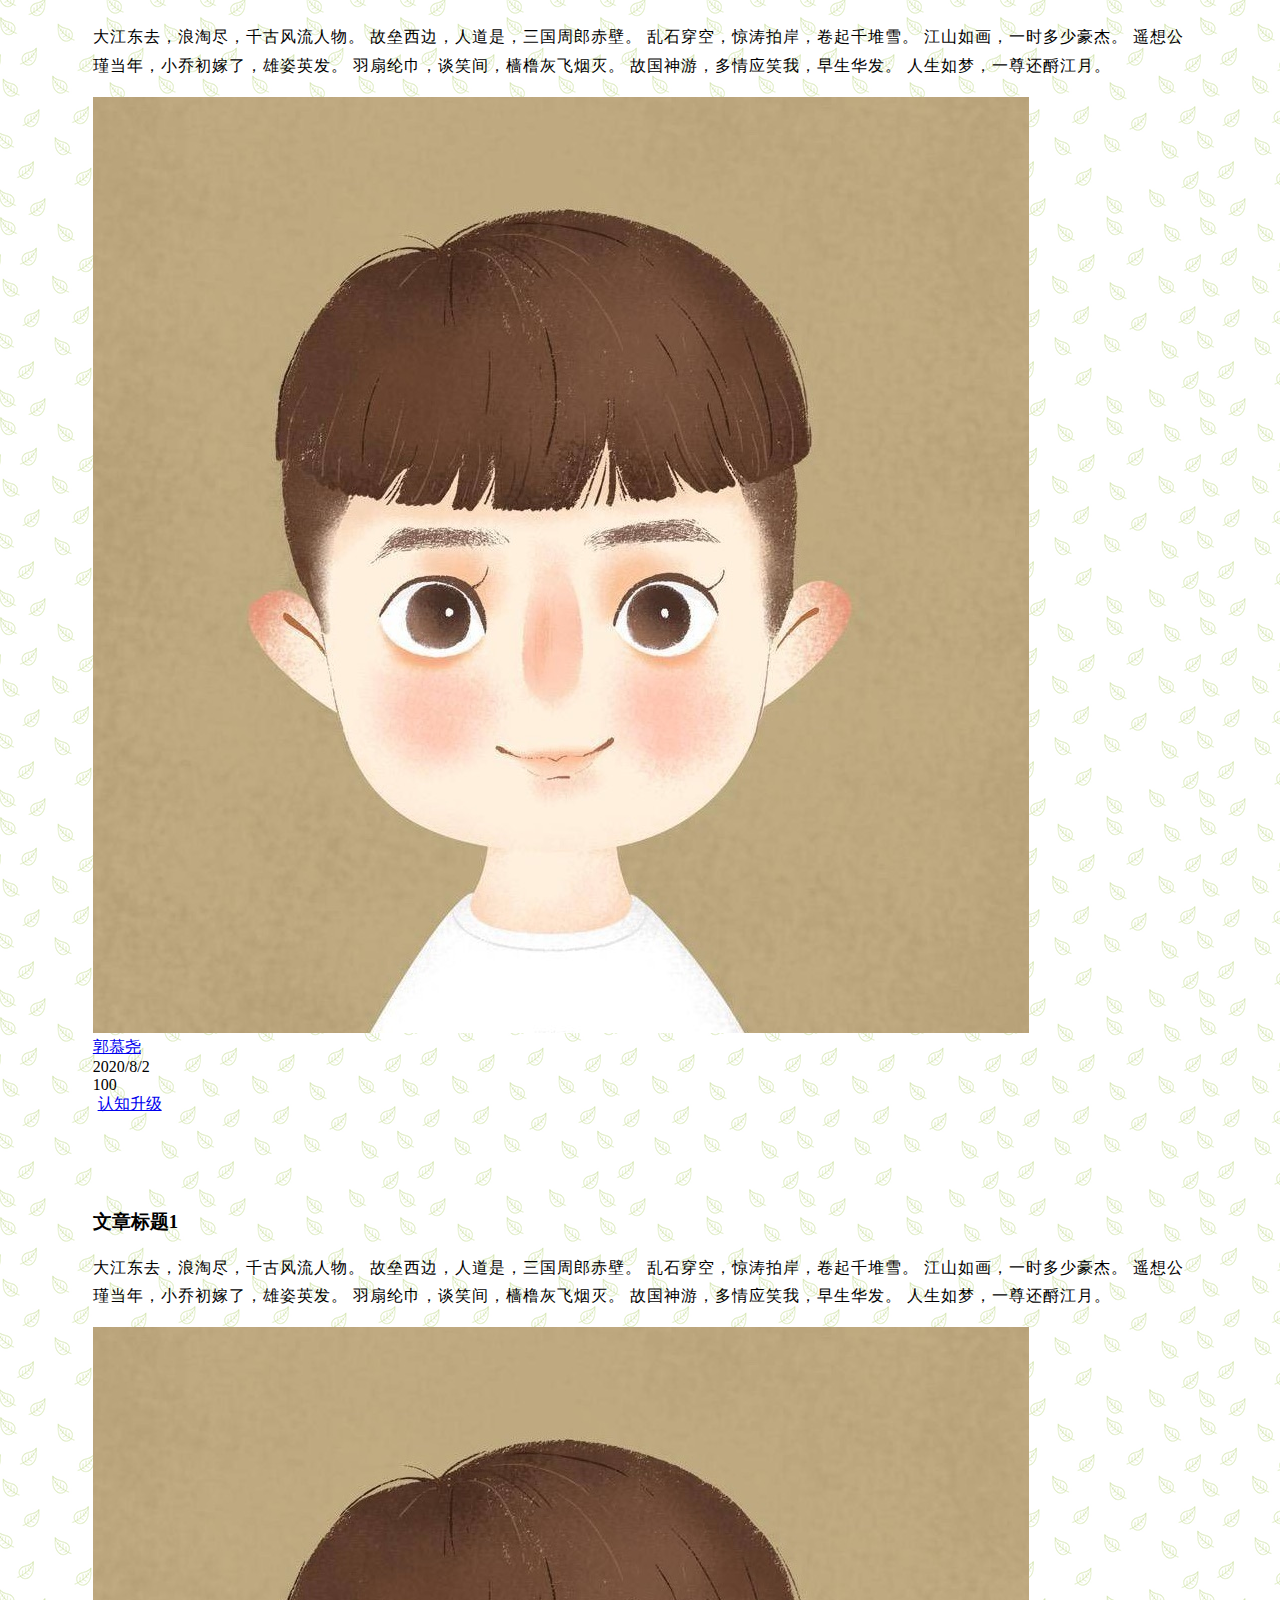
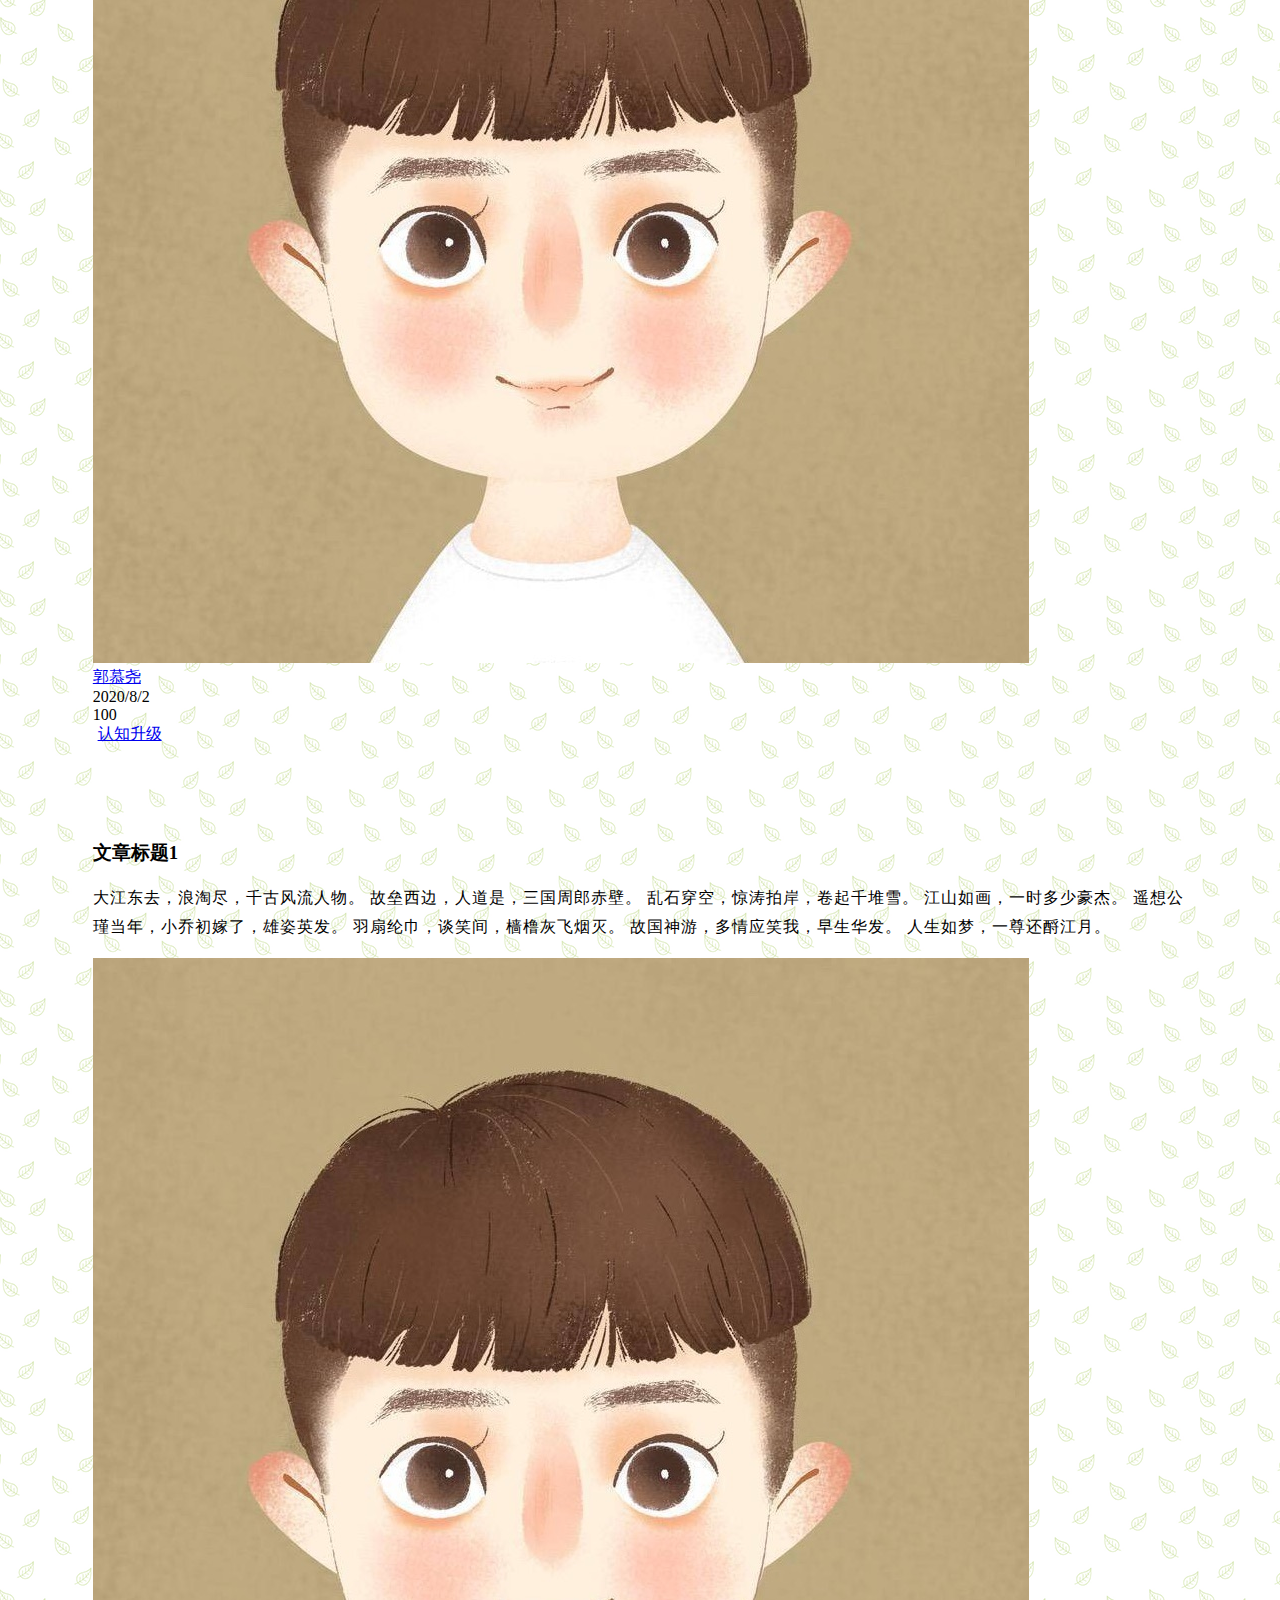
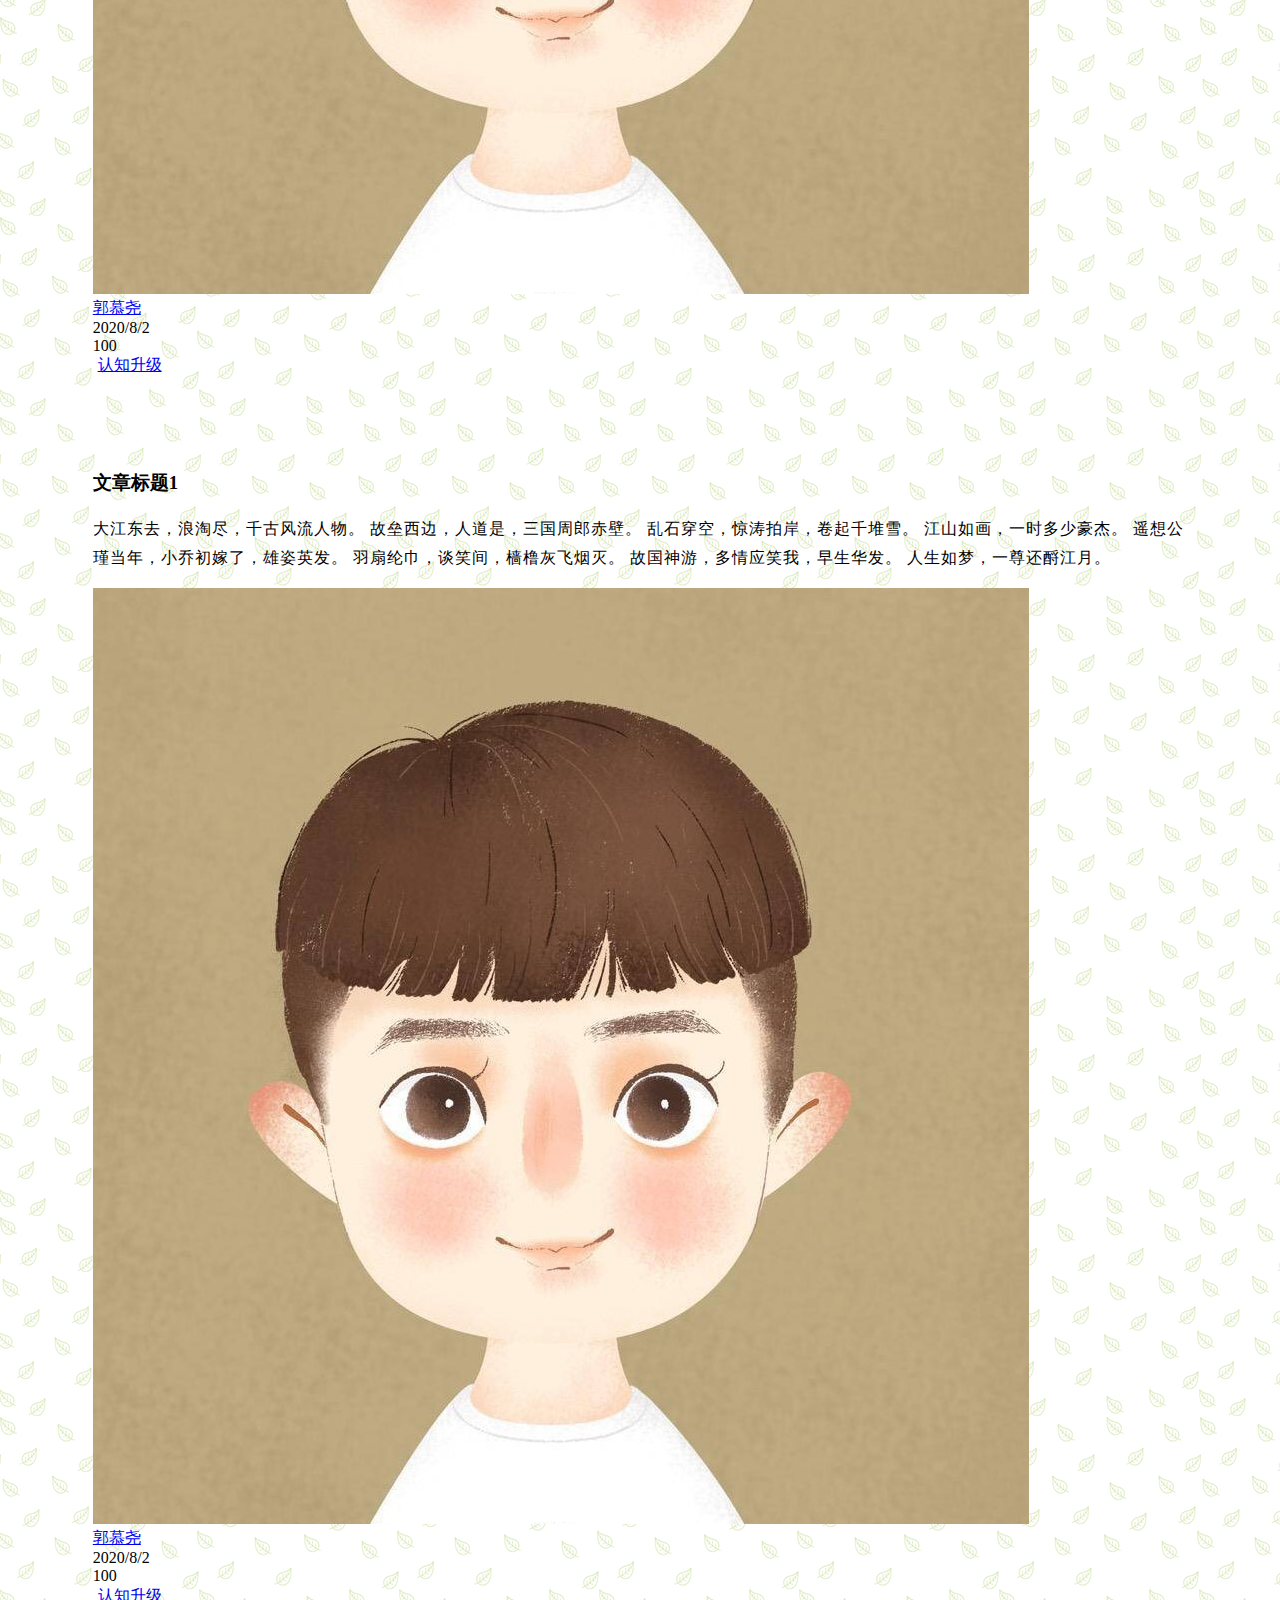
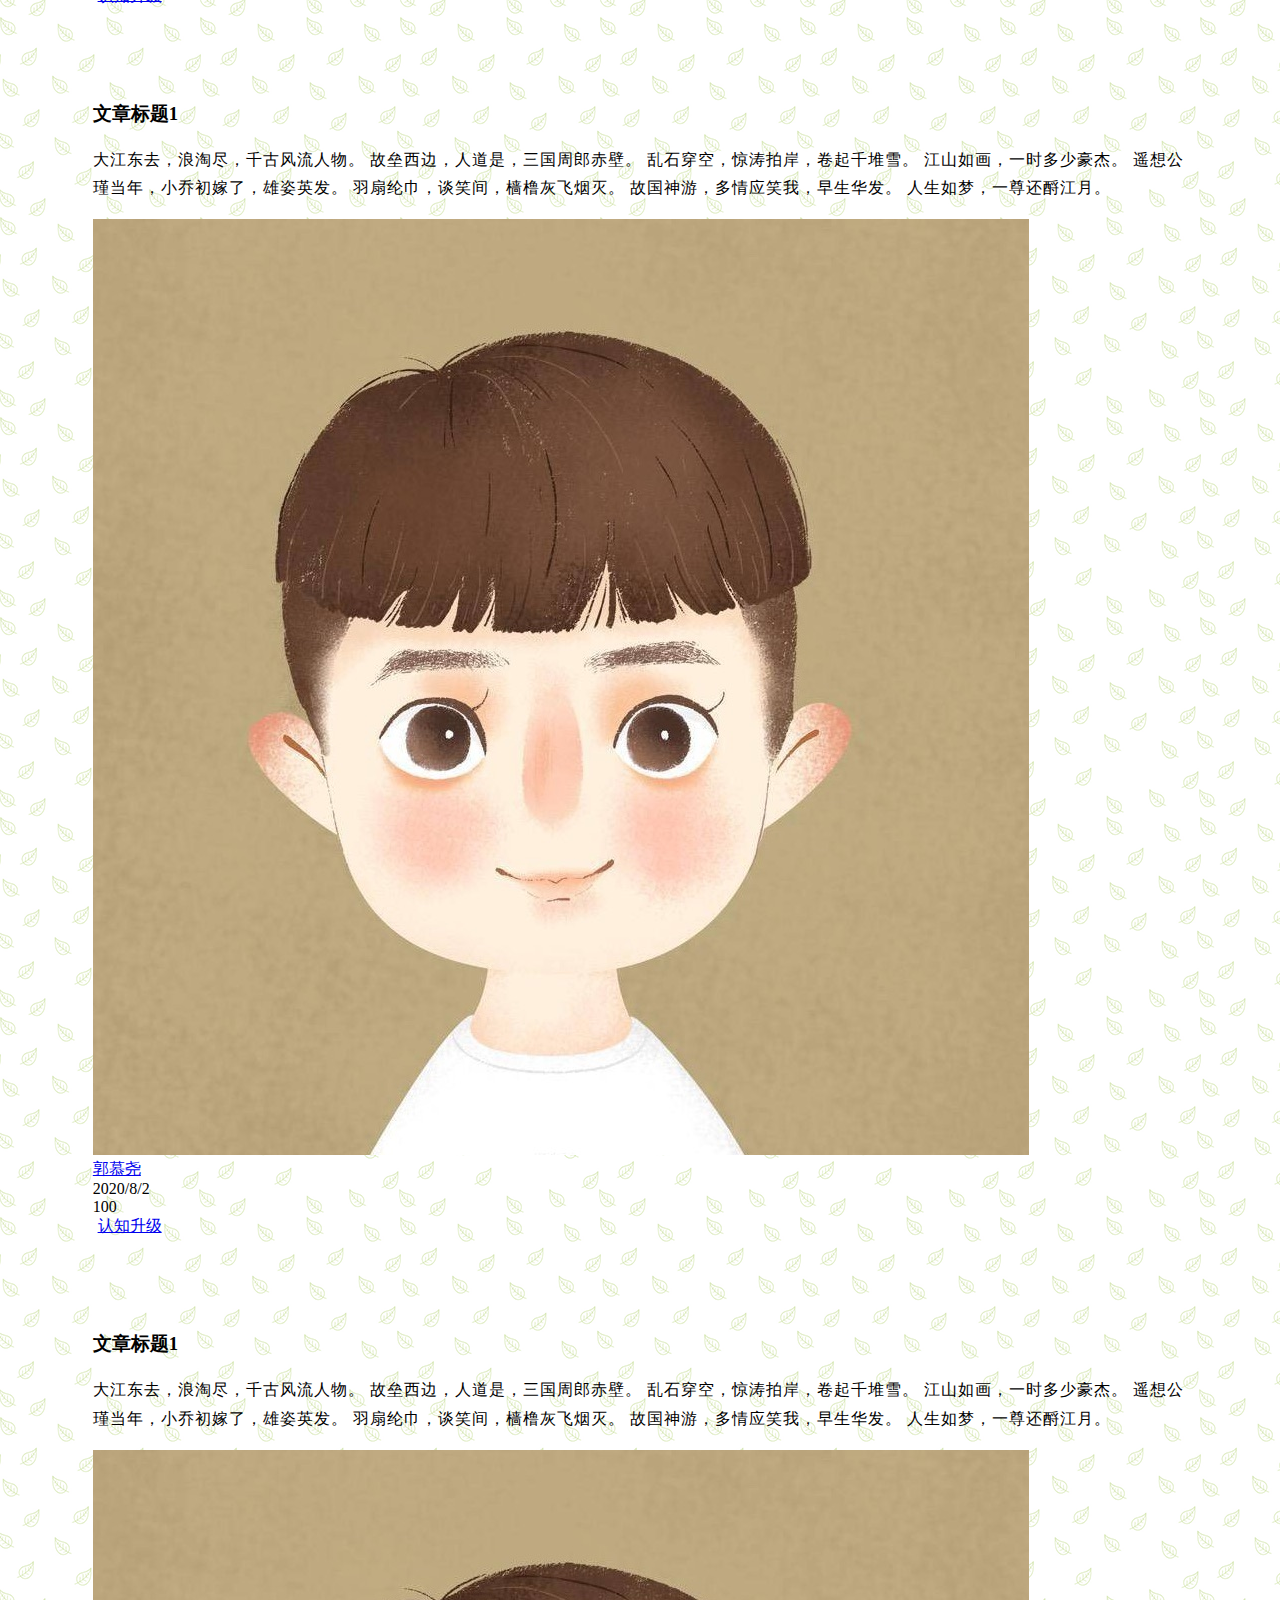
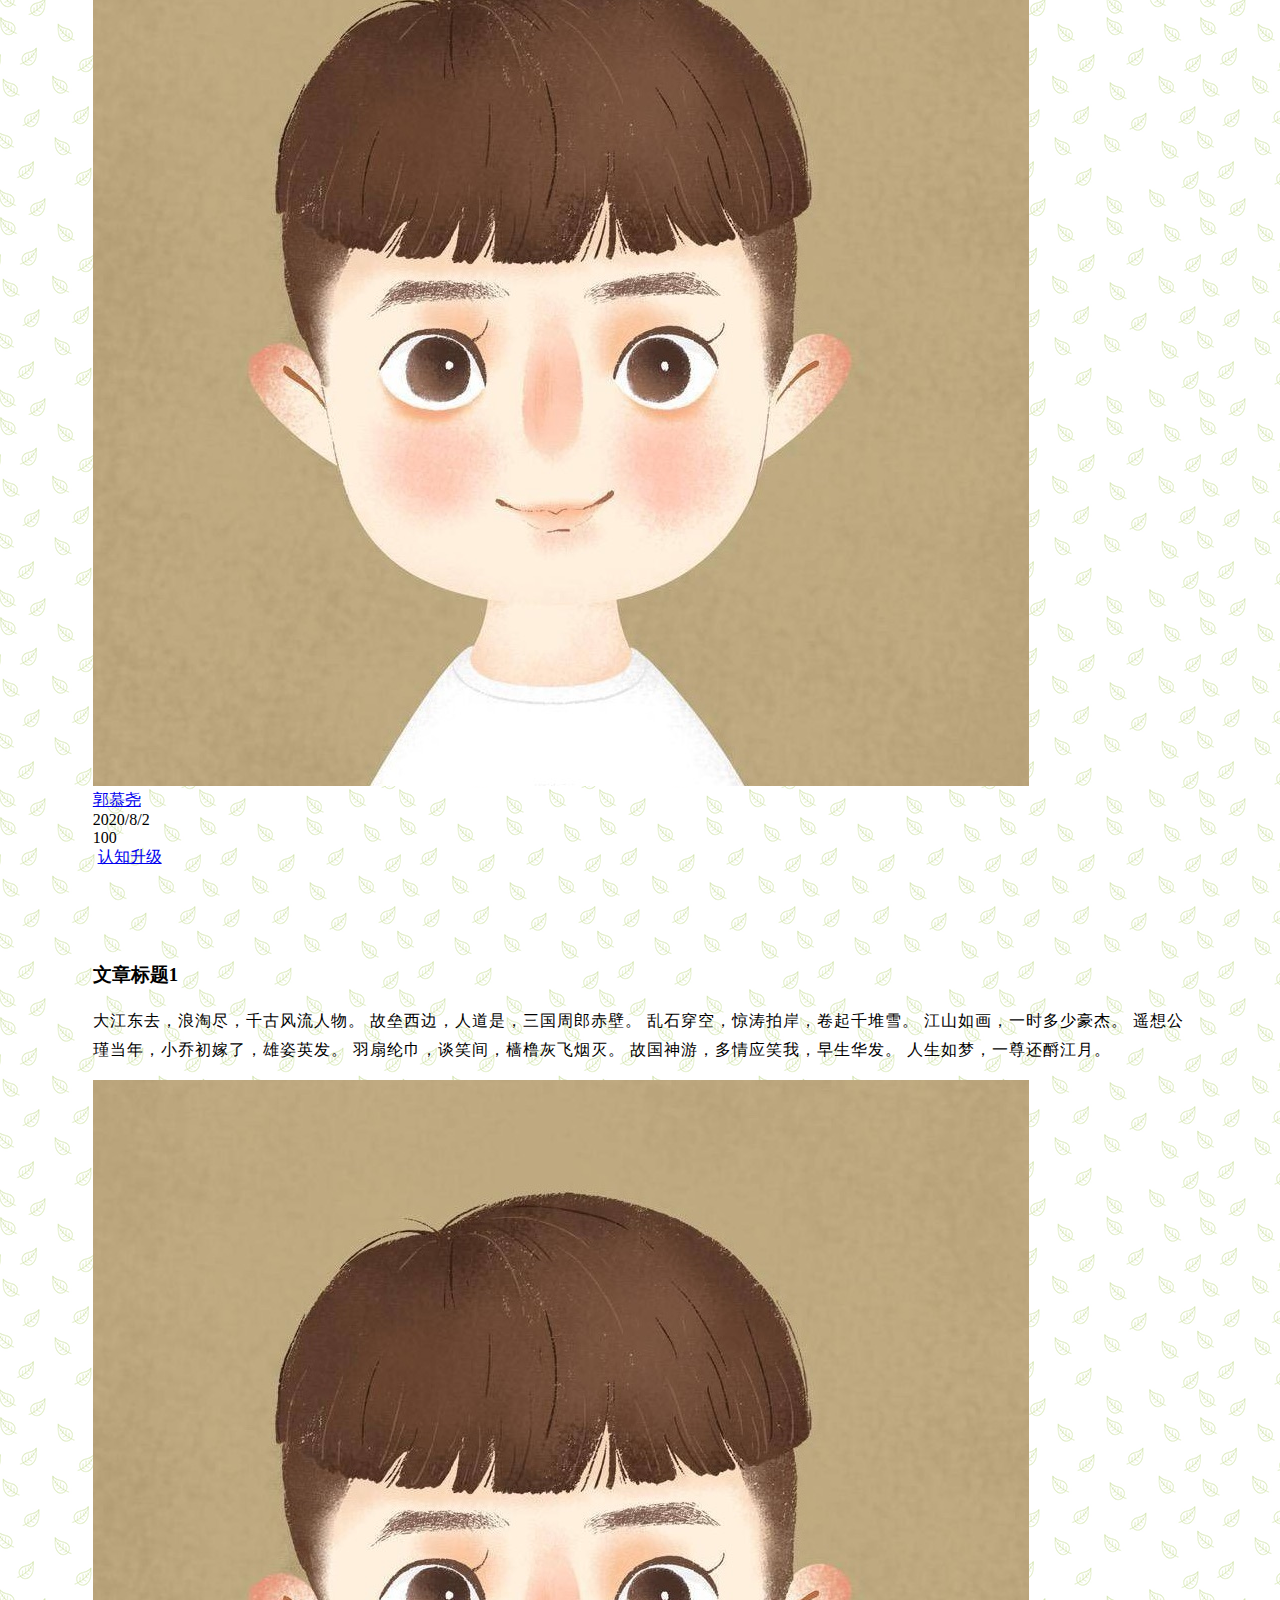
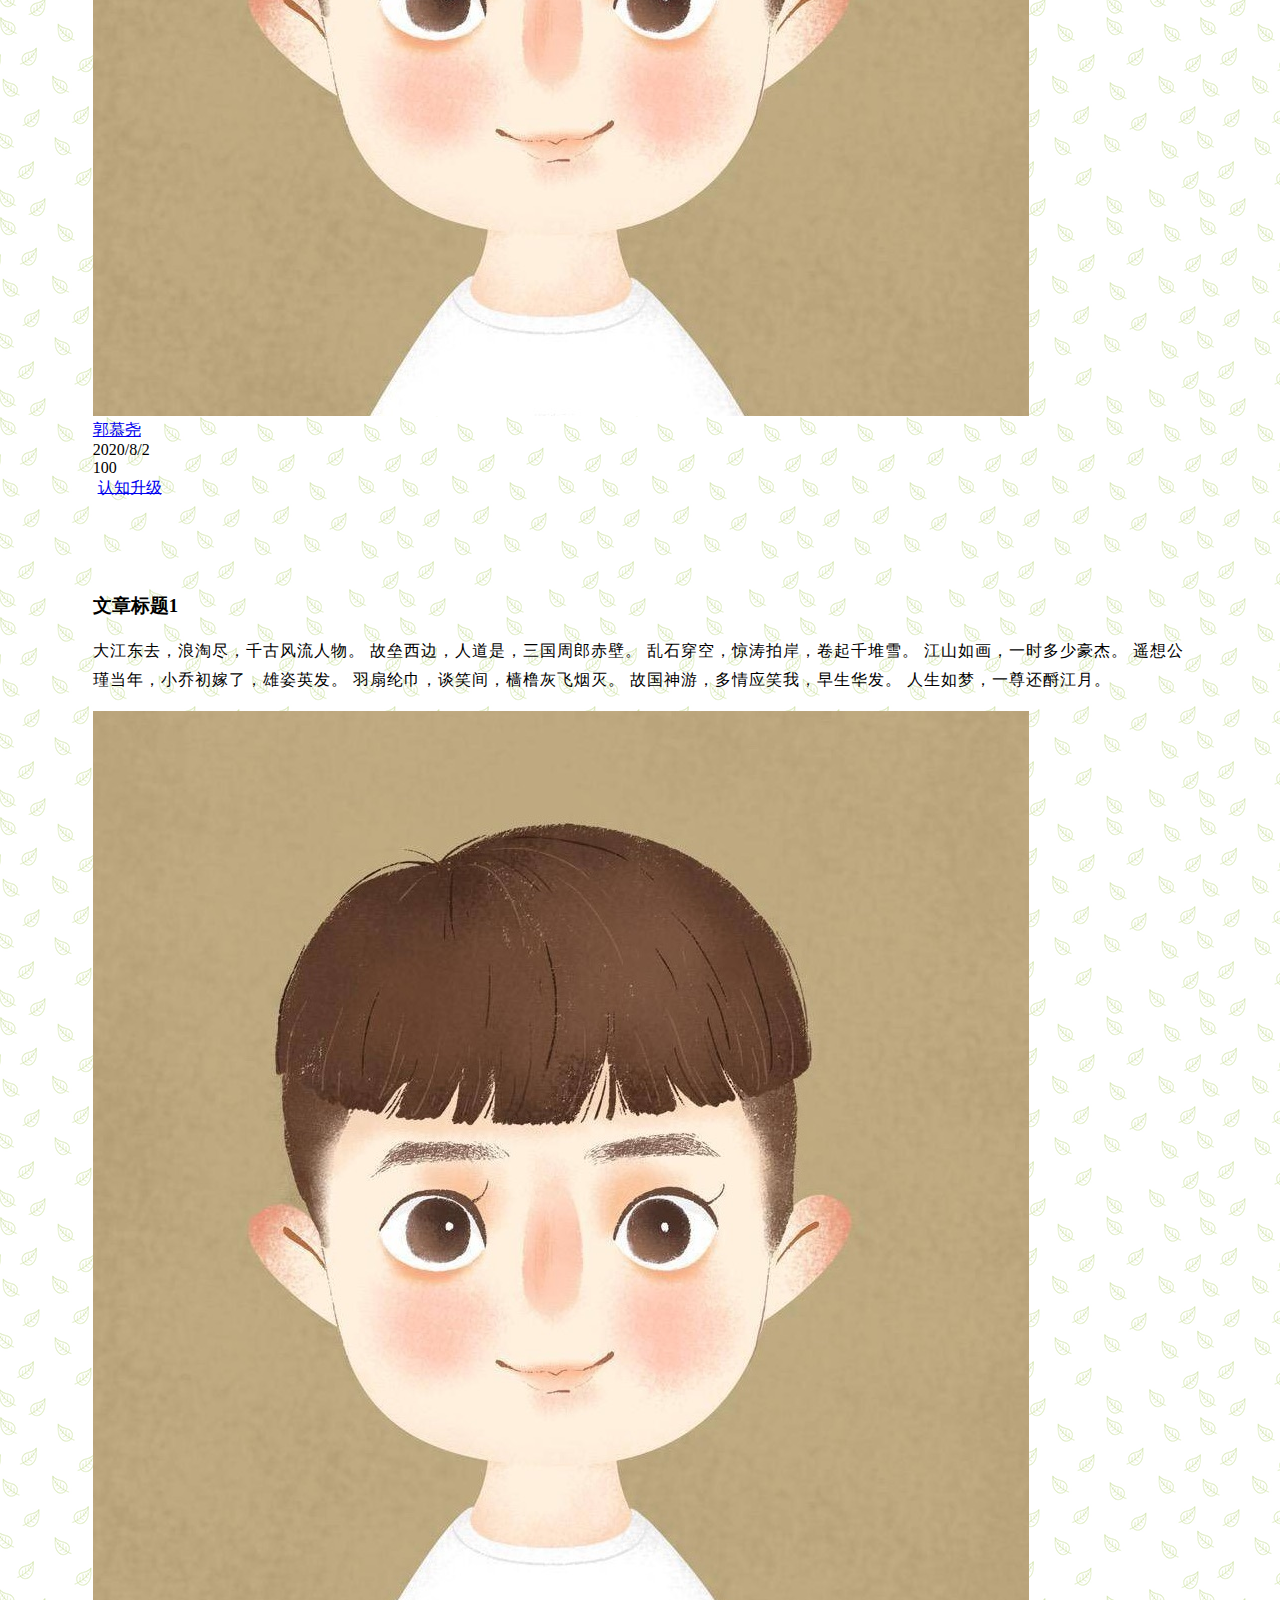
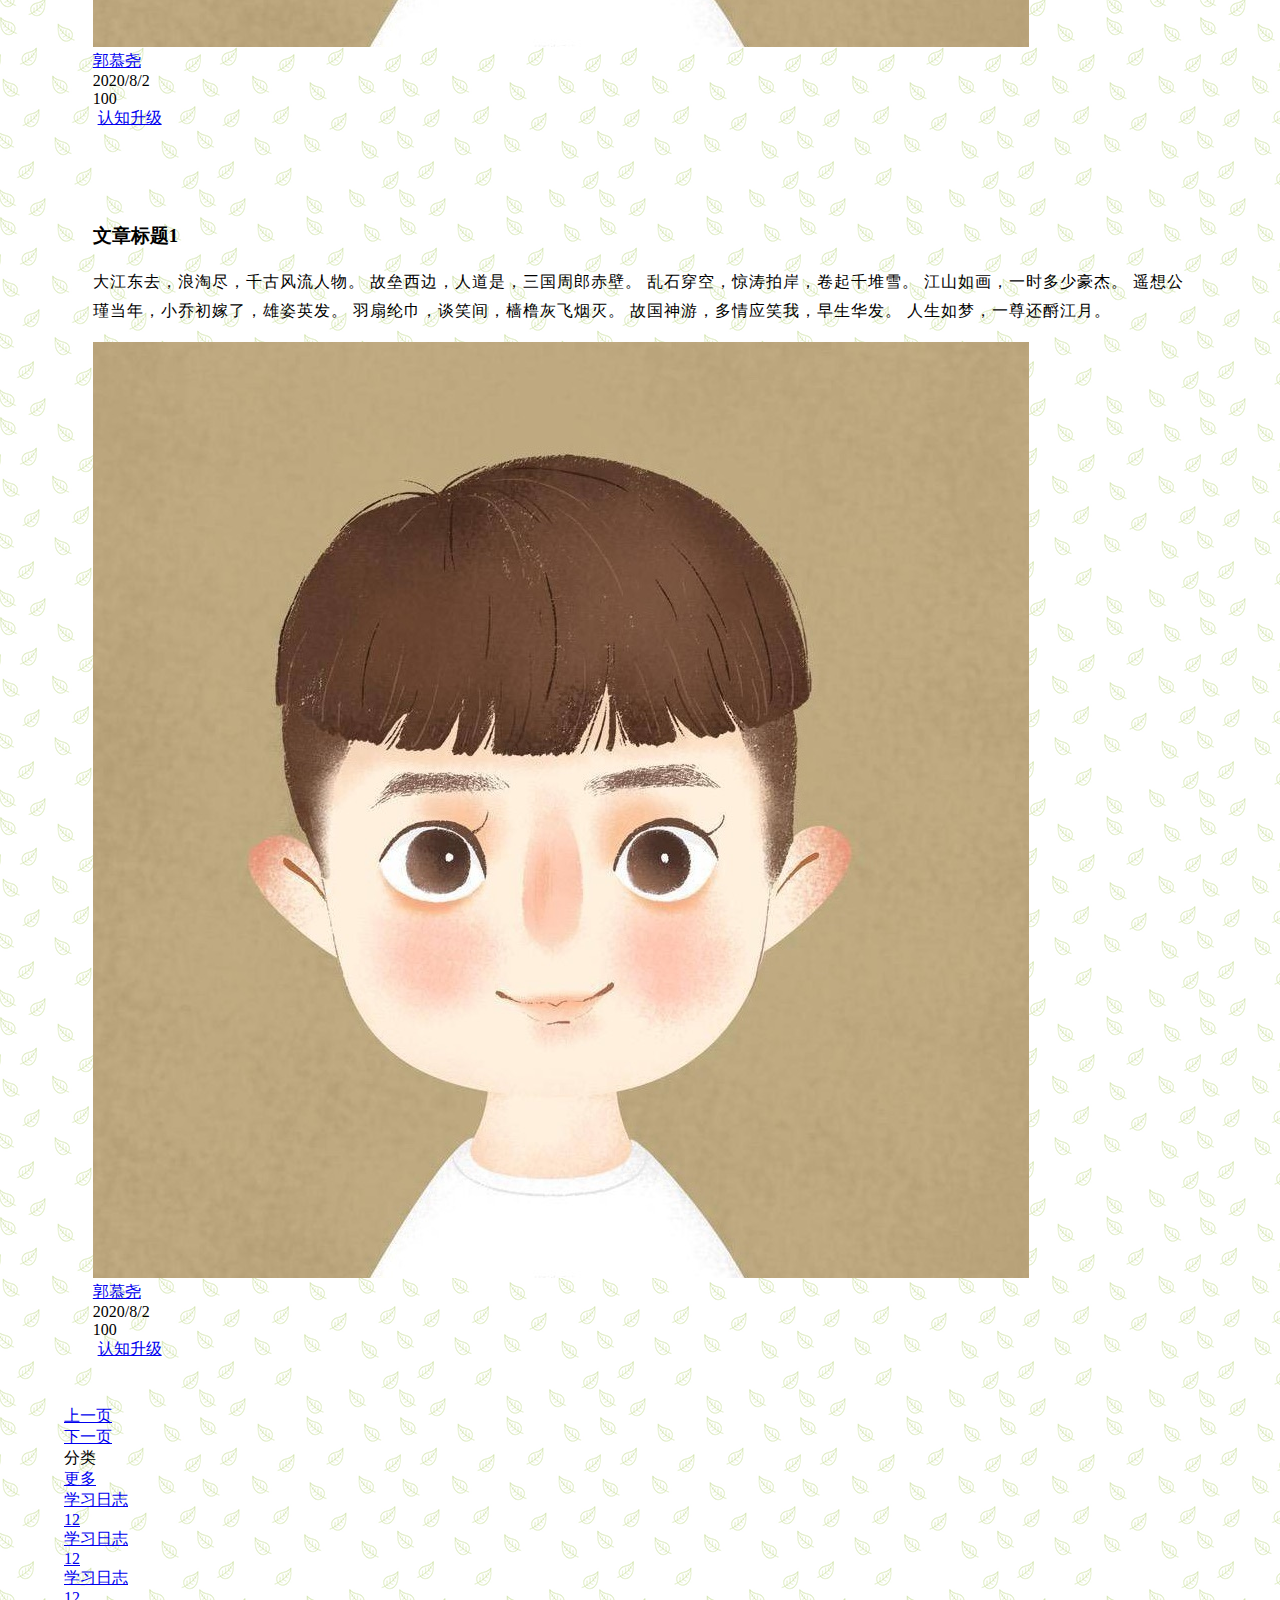
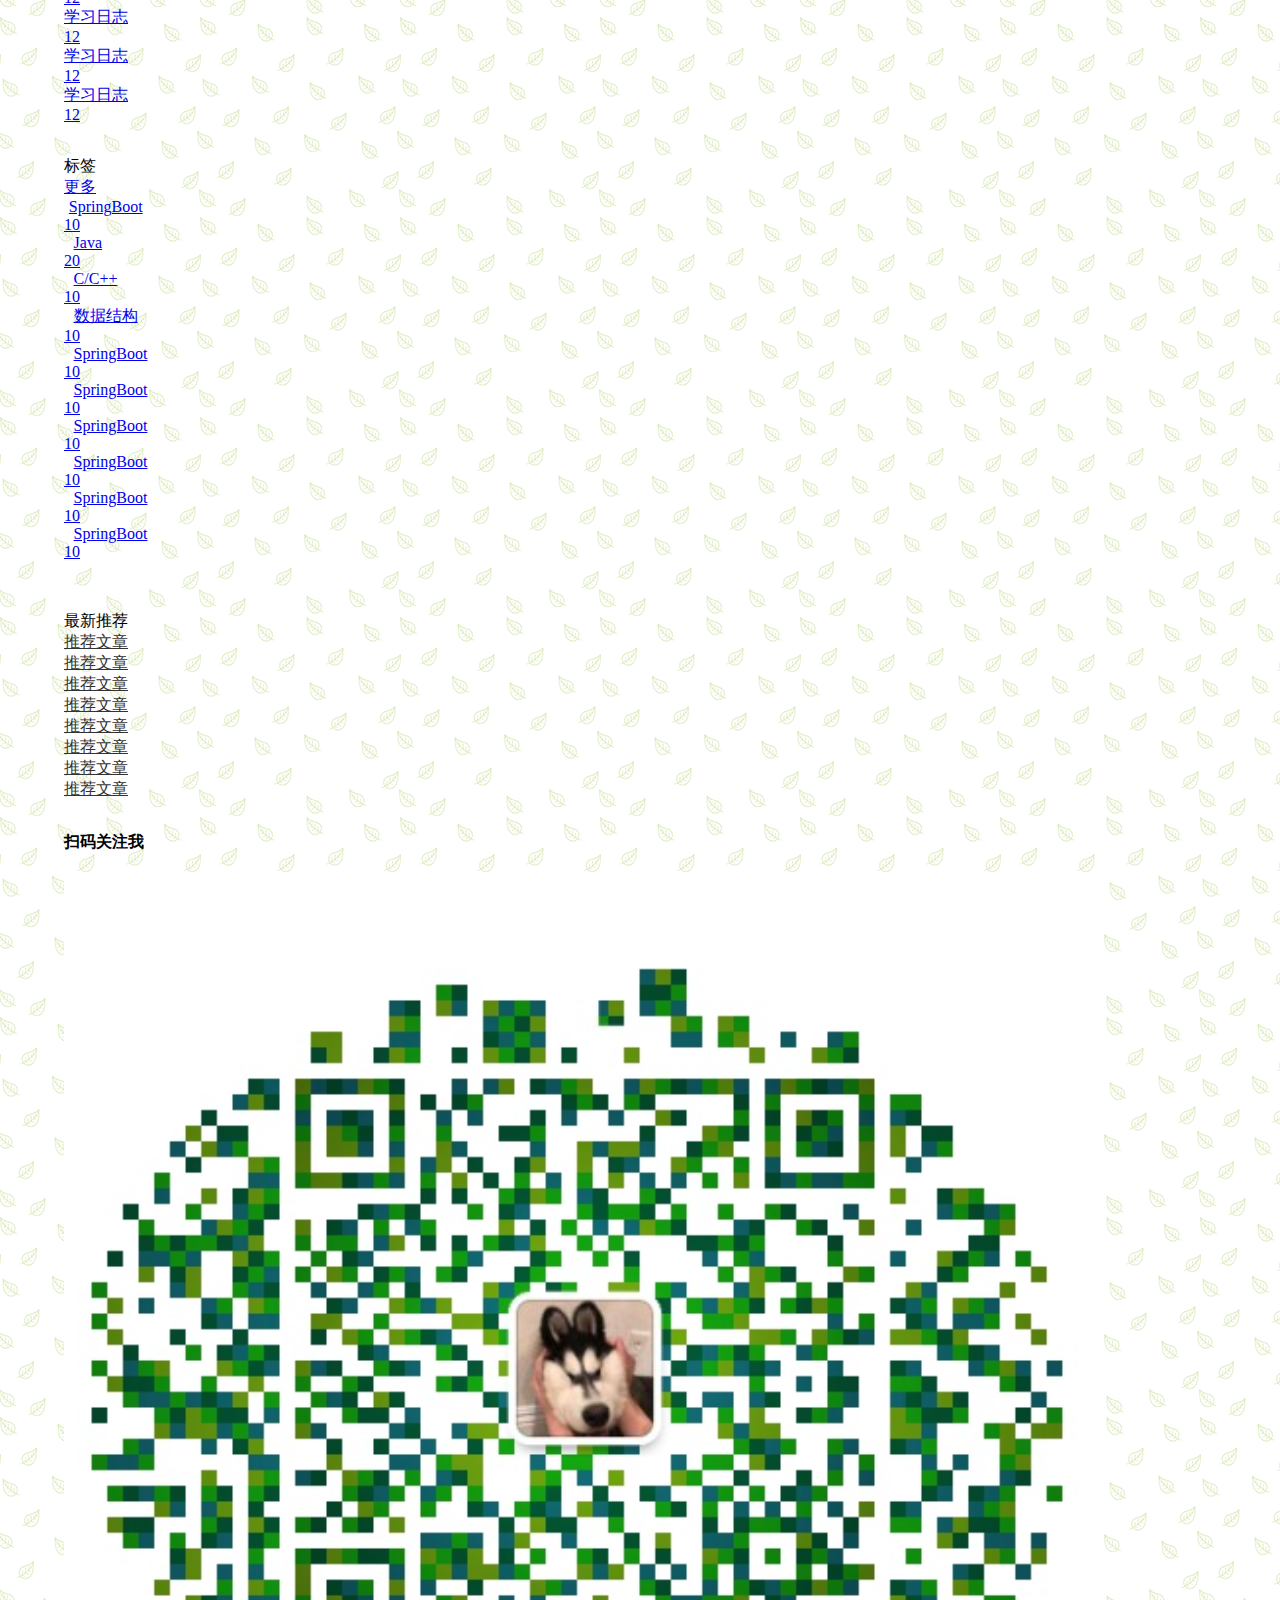
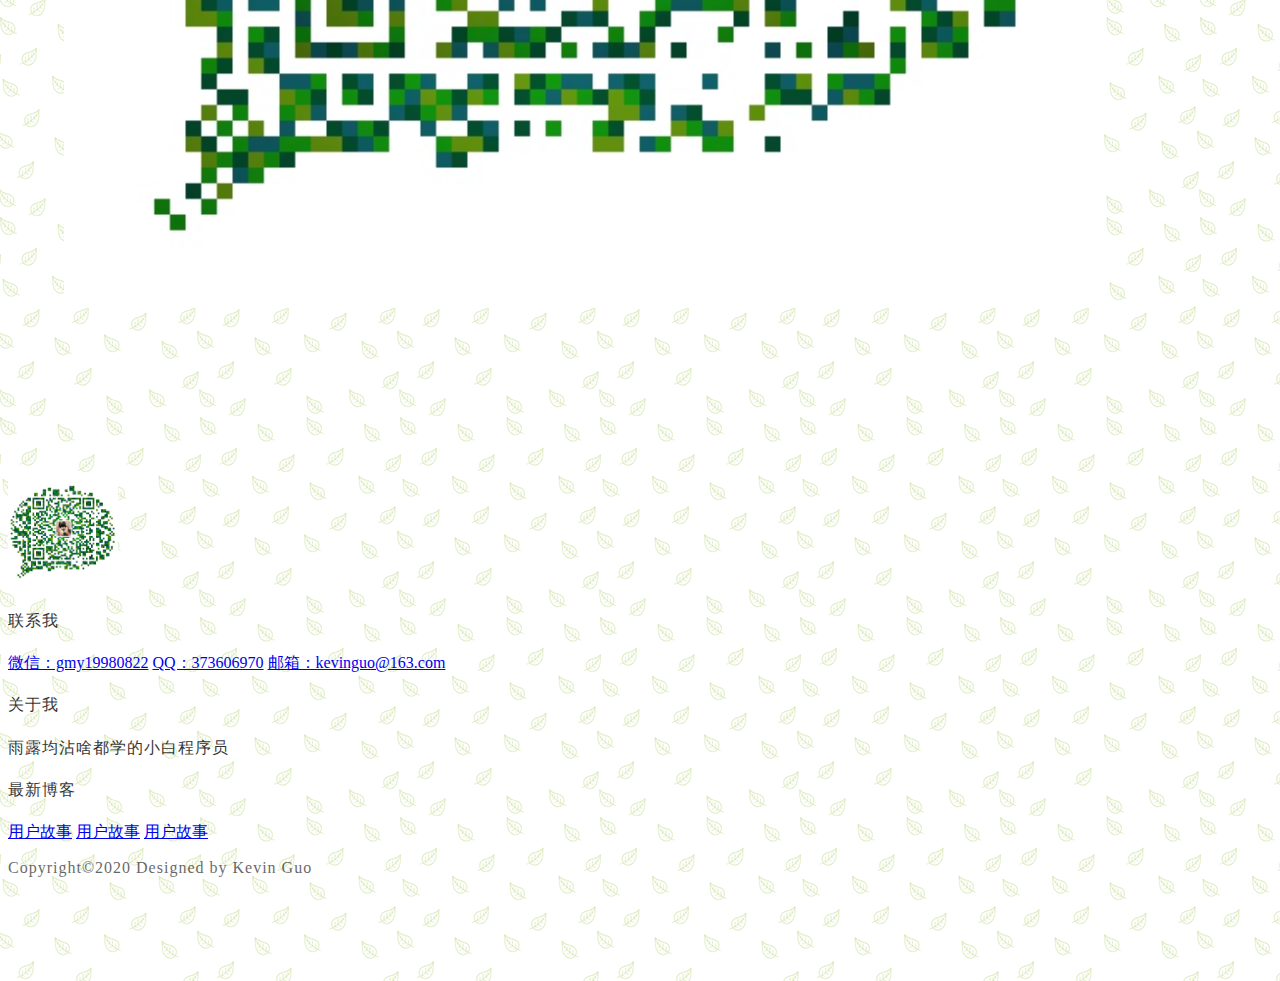
==== commit 9ef41041: "实现文章详情、分类、标签、归档页面" ====
--- a/index.html
+++ b/index.html
@@ -3,17 +3,17 @@
 <head>
     <meta charset="UTF-8">
     <meta name="viewport" content="width=device-width, initial-scale=1.0">
-    <title>首页</title>
+    <title>薛定谔的麻辣锅-博客首页</title>
     <link rel="stylesheet" href="https://cdn.jsdelivr.net/npm/semantic-ui@2.4.2/dist/semantic.min.css">
     <link rel="stylesheet" href="./static/css/me.css">
 </head>
 <body>
 
 <!--导航-->
-<nav class="ui inverted attached segment m-padded-tb-mini">
+<nav class="ui inverted attached segment m-padded-tb-mini m-shadow-small">
     <div class="ui container">
         <div class="ui inverted secondary stackable menu">
-            <h2 class="ui teal header item">薛定谔的麻辣锅</h2>
+            <h2 class="ui white header item">薛定谔的麻辣锅</h2>
             <a href="#" class="m-item item m-mobile-hide"><i class="home icon"></i>首页</a>
             <a href="#" class="m-item item m-mobile-hide"><i class="idea icon"></i>分类</a>
             <a href="#" class="m-item item m-mobile-hide"><i class="tags icon"></i>标签</a>
@@ -33,7 +33,7 @@
 </nav>
 
 <!--中间内容-->
-<div class="m-container m-padded-tb-large">
+<div class="m-container m-padded-tb-big">
     <div class="ui container">
         <div class="ui stackable grid">
 
@@ -43,10 +43,10 @@
                 <div class="ui top attached segment">
                     <div class="ui middle aligned two column grid">
                         <div class="column">
-                            <h3 class="ui teal header">文章</h3>
+                            <h3 class="ui green header">文章</h3>
                         </div>
                         <div class="right aligned column">
-                            共 <h3 class="ui orange header m-inline-block m-text-thin"> 10 </h3> 篇
+                            共 <h4 class="ui orange header m-inline-block m-text-thin"> 10 </h4> 篇
                         </div>
 
                     </div>
@@ -58,340 +58,410 @@
                         <div class="ui mobile reversed stackable grid">
                             <div class="eleven wide column">
                                 <h3 class="ui header">文章标题1</h3>
-                                <p class="m-text">风神股份是大哥大哥让我上的故事给发的这个阿富汗国防生的许超声波法规</p>
-                                <div class="ui grid">
-                                    <div class="eleven wide column">
-                                        <div class="ui mini horizontal link list">
-                                            <div class="item">
-                                                <img src="./static/images/portrait.JPG" alt="" class="ui avatar image">
-                                                <div class="content"><a href="#" class="header">郭慕尧</a></div>
-                                            </div>
-                                            <div class="item">
-                                                <i class="calendar icon"></i> 2020/8/2
-                                            </div>
-                                            <div class="item">
-                                                <i class="eye icon"></i> 100
-                                            </div>
-                                        </div>
-                                    </div>
-                                    <div class="right aligned five wide column">
-                                        <a href="#" target="_blank"
-                                           class="ui teal basic label m-padded-tiny m-text-thin">认知升级</a>
-                                    </div>
-                                </div>
-                            </div>
-                            <div class="five wide column">
-                                <a href="#" target="_blank">
-<!--                                    <img src="https://unsplash.it/800/450?image=1005" alt="" class="ui rounded image">-->
-                                    <img src="./static/images/test.jpg" alt="" class="ui rounded image">
-                                </a>
-                            </div>
-
-                        </div>
-                    </div>
-                    <div class="ui padded vertical segment m-padded-large">
-                        <div class="ui mobile reversed stackable grid">
-                            <div class="eleven wide column">
-                                <h3 class="ui header">文章标题1</h3>
-                                <p class="m-text">风神股份是大哥大哥让我上的故事给发的这个阿富汗国防生的许超声波法规</p>
-                                <div class="ui grid">
-                                    <div class="eleven wide column">
-                                        <div class="ui mini horizontal link list">
-                                            <div class="item">
-                                                <img src="./static/images/portrait.JPG" alt="" class="ui avatar image">
-                                                <div class="content"><a href="#" class="header">郭慕尧</a></div>
-                                            </div>
-                                            <div class="item">
-                                                <i class="calendar icon"></i> 2020/8/2
-                                            </div>
-                                            <div class="item">
-                                                <i class="eye icon"></i> 100
-                                            </div>
-                                        </div>
-                                    </div>
-                                    <div class="right aligned five wide column">
-                                        <a href="#" target="_blank"
-                                           class="ui teal basic label m-padded-tiny m-text-thin">认知升级</a>
-                                    </div>
-                                </div>
-                            </div>
-                            <div class="five wide column">
-                                <a href="#" target="_blank">
-                                    <!--                                    <img src="https://unsplash.it/800/450?image=1005" alt="" class="ui rounded image">-->
-                                    <img src="./static/images/test.jpg" alt="" class="ui rounded image">
-                                </a>
-                            </div>
-
-                        </div>
-                    </div>
-                    <div class="ui padded vertical segment m-padded-large">
-                        <div class="ui mobile reversed stackable grid">
-                            <div class="eleven wide column">
-                                <h3 class="ui header">文章标题1</h3>
-                                <p class="m-text">风神股份是大哥大哥让我上的故事给发的这个阿富汗国防生的许超声波法规</p>
-                                <div class="ui grid">
-                                    <div class="eleven wide column">
-                                        <div class="ui mini horizontal link list">
-                                            <div class="item">
-                                                <img src="./static/images/portrait.JPG" alt="" class="ui avatar image">
-                                                <div class="content"><a href="#" class="header">郭慕尧</a></div>
-                                            </div>
-                                            <div class="item">
-                                                <i class="calendar icon"></i> 2020/8/2
-                                            </div>
-                                            <div class="item">
-                                                <i class="eye icon"></i> 100
-                                            </div>
-                                        </div>
-                                    </div>
-                                    <div class="right aligned five wide column">
-                                        <a href="#" target="_blank"
-                                           class="ui teal basic label m-padded-tiny m-text-thin">认知升级</a>
-                                    </div>
-                                </div>
-                            </div>
-                            <div class="five wide column">
-                                <a href="#" target="_blank">
-                                    <!--                                    <img src="https://unsplash.it/800/450?image=1005" alt="" class="ui rounded image">-->
-                                    <img src="./static/images/test.jpg" alt="" class="ui rounded image">
-                                </a>
-                            </div>
-
-                        </div>
-                    </div>
-                    <div class="ui padded vertical segment m-padded-large">
-                        <div class="ui mobile reversed stackable grid">
-                            <div class="eleven wide column">
-                                <h3 class="ui header">文章标题1</h3>
-                                <p class="m-text">风神股份是大哥大哥让我上的故事给发的这个阿富汗国防生的许超声波法规</p>
-                                <div class="ui grid">
-                                    <div class="eleven wide column">
-                                        <div class="ui mini horizontal link list">
-                                            <div class="item">
-                                                <img src="./static/images/portrait.JPG" alt="" class="ui avatar image">
-                                                <div class="content"><a href="#" class="header">郭慕尧</a></div>
-                                            </div>
-                                            <div class="item">
-                                                <i class="calendar icon"></i> 2020/8/2
-                                            </div>
-                                            <div class="item">
-                                                <i class="eye icon"></i> 100
-                                            </div>
-                                        </div>
-                                    </div>
-                                    <div class="right aligned five wide column">
-                                        <a href="#" target="_blank"
-                                           class="ui teal basic label m-padded-tiny m-text-thin">认知升级</a>
-                                    </div>
-                                </div>
-                            </div>
-                            <div class="five wide column">
-                                <a href="#" target="_blank">
-                                    <!--                                    <img src="https://unsplash.it/800/450?image=1005" alt="" class="ui rounded image">-->
-                                    <img src="./static/images/test.jpg" alt="" class="ui rounded image">
-                                </a>
-                            </div>
-
-                        </div>
-                    </div>
-                    <div class="ui padded vertical segment m-padded-large">
-                        <div class="ui mobile reversed stackable grid">
-                            <div class="eleven wide column">
-                                <h3 class="ui header">文章标题1</h3>
-                                <p class="m-text">风神股份是大哥大哥让我上的故事给发的这个阿富汗国防生的许超声波法规</p>
-                                <div class="ui grid">
-                                    <div class="eleven wide column">
-                                        <div class="ui mini horizontal link list">
-                                            <div class="item">
-                                                <img src="./static/images/portrait.JPG" alt="" class="ui avatar image">
-                                                <div class="content"><a href="#" class="header">郭慕尧</a></div>
-                                            </div>
-                                            <div class="item">
-                                                <i class="calendar icon"></i> 2020/8/2
-                                            </div>
-                                            <div class="item">
-                                                <i class="eye icon"></i> 100
-                                            </div>
-                                        </div>
-                                    </div>
-                                    <div class="right aligned five wide column">
-                                        <a href="#" target="_blank"
-                                           class="ui teal basic label m-padded-tiny m-text-thin">认知升级</a>
-                                    </div>
-                                </div>
-                            </div>
-                            <div class="five wide column">
-                                <a href="#" target="_blank">
-                                    <!--                                    <img src="https://unsplash.it/800/450?image=1005" alt="" class="ui rounded image">-->
-                                    <img src="./static/images/test.jpg" alt="" class="ui rounded image">
-                                </a>
-                            </div>
-
-                        </div>
-                    </div>
-                    <div class="ui padded vertical segment m-padded-large">
-                        <div class="ui mobile reversed stackable grid">
-                            <div class="eleven wide column">
-                                <h3 class="ui header">文章标题1</h3>
-                                <p class="m-text">风神股份是大哥大哥让我上的故事给发的这个阿富汗国防生的许超声波法规</p>
-                                <div class="ui grid">
-                                    <div class="eleven wide column">
-                                        <div class="ui mini horizontal link list">
-                                            <div class="item">
-                                                <img src="./static/images/portrait.JPG" alt="" class="ui avatar image">
-                                                <div class="content"><a href="#" class="header">郭慕尧</a></div>
-                                            </div>
-                                            <div class="item">
-                                                <i class="calendar icon"></i> 2020/8/2
-                                            </div>
-                                            <div class="item">
-                                                <i class="eye icon"></i> 100
-                                            </div>
-                                        </div>
-                                    </div>
-                                    <div class="right aligned five wide column">
-                                        <a href="#" target="_blank"
-                                           class="ui teal basic label m-padded-tiny m-text-thin">认知升级</a>
-                                    </div>
-                                </div>
-                            </div>
-                            <div class="five wide column">
-                                <a href="#" target="_blank">
-                                    <!--                                    <img src="https://unsplash.it/800/450?image=1005" alt="" class="ui rounded image">-->
-                                    <img src="./static/images/test.jpg" alt="" class="ui rounded image">
-                                </a>
-                            </div>
-
-                        </div>
-                    </div>
-                    <div class="ui padded vertical segment m-padded-large">
-                        <div class="ui mobile reversed stackable grid">
-                            <div class="eleven wide column">
-                                <h3 class="ui header">文章标题1</h3>
-                                <p class="m-text">风神股份是大哥大哥让我上的故事给发的这个阿富汗国防生的许超声波法规</p>
-                                <div class="ui grid">
-                                    <div class="eleven wide column">
-                                        <div class="ui mini horizontal link list">
-                                            <div class="item">
-                                                <img src="./static/images/portrait.JPG" alt="" class="ui avatar image">
-                                                <div class="content"><a href="#" class="header">郭慕尧</a></div>
-                                            </div>
-                                            <div class="item">
-                                                <i class="calendar icon"></i> 2020/8/2
-                                            </div>
-                                            <div class="item">
-                                                <i class="eye icon"></i> 100
-                                            </div>
-                                        </div>
-                                    </div>
-                                    <div class="right aligned five wide column">
-                                        <a href="#" target="_blank"
-                                           class="ui teal basic label m-padded-tiny m-text-thin">认知升级</a>
-                                    </div>
-                                </div>
-                            </div>
-                            <div class="five wide column">
-                                <a href="#" target="_blank">
-                                    <!--                                    <img src="https://unsplash.it/800/450?image=1005" alt="" class="ui rounded image">-->
-                                    <img src="./static/images/test.jpg" alt="" class="ui rounded image">
-                                </a>
-                            </div>
-
-                        </div>
-                    </div>
-                    <div class="ui padded vertical segment m-padded-large">
-                        <div class="ui mobile reversed stackable grid">
-                            <div class="eleven wide column">
-                                <h3 class="ui header">文章标题1</h3>
-                                <p class="m-text">风神股份是大哥大哥让我上的故事给发的这个阿富汗国防生的许超声波法规</p>
-                                <div class="ui grid">
-                                    <div class="eleven wide column">
-                                        <div class="ui mini horizontal link list">
-                                            <div class="item">
-                                                <img src="./static/images/portrait.JPG" alt="" class="ui avatar image">
-                                                <div class="content"><a href="#" class="header">郭慕尧</a></div>
-                                            </div>
-                                            <div class="item">
-                                                <i class="calendar icon"></i> 2020/8/2
-                                            </div>
-                                            <div class="item">
-                                                <i class="eye icon"></i> 100
-                                            </div>
-                                        </div>
-                                    </div>
-                                    <div class="right aligned five wide column">
-                                        <a href="#" target="_blank"
-                                           class="ui teal basic label m-padded-tiny m-text-thin">认知升级</a>
-                                    </div>
-                                </div>
-                            </div>
-                            <div class="five wide column">
-                                <a href="#" target="_blank">
-                                    <!--                                    <img src="https://unsplash.it/800/450?image=1005" alt="" class="ui rounded image">-->
-                                    <img src="./static/images/test.jpg" alt="" class="ui rounded image">
-                                </a>
-                            </div>
-
-                        </div>
-                    </div>
-                    <div class="ui padded vertical segment m-padded-large">
-                        <div class="ui mobile reversed stackable grid">
-                            <div class="eleven wide column">
-                                <h3 class="ui header">文章标题1</h3>
-                                <p class="m-text">风神股份是大哥大哥让我上的故事给发的这个阿富汗国防生的许超声波法规</p>
-                                <div class="ui grid">
-                                    <div class="eleven wide column">
-                                        <div class="ui mini horizontal link list">
-                                            <div class="item">
-                                                <img src="./static/images/portrait.JPG" alt="" class="ui avatar image">
-                                                <div class="content"><a href="#" class="header">郭慕尧</a></div>
-                                            </div>
-                                            <div class="item">
-                                                <i class="calendar icon"></i> 2020/8/2
-                                            </div>
-                                            <div class="item">
-                                                <i class="eye icon"></i> 100
-                                            </div>
-                                        </div>
-                                    </div>
-                                    <div class="right aligned five wide column">
-                                        <a href="#" target="_blank"
-                                           class="ui teal basic label m-padded-tiny m-text-thin">认知升级</a>
-                                    </div>
-                                </div>
-                            </div>
-                            <div class="five wide column">
-                                <a href="#" target="_blank">
-                                    <!--                                    <img src="https://unsplash.it/800/450?image=1005" alt="" class="ui rounded image">-->
-                                    <img src="./static/images/test.jpg" alt="" class="ui rounded image">
-                                </a>
-                            </div>
-
-                        </div>
-                    </div>
-                    <div class="ui padded vertical segment m-padded-large">
-                        <div class="ui mobile reversed stackable grid">
-                            <div class="eleven wide column">
-                                <h3 class="ui header">文章标题1</h3>
-                                <p class="m-text">风神股份是大哥大哥让我上的故事给发的这个阿富汗国防生的许超声波法规</p>
-                                <div class="ui grid">
-                                    <div class="eleven wide column">
-                                        <div class="ui mini horizontal link list">
-                                            <div class="item">
-                                                <img src="./static/images/portrait.JPG" alt="" class="ui avatar image">
-                                                <div class="content"><a href="#" class="header">郭慕尧</a></div>
-                                            </div>
-                                            <div class="item">
-                                                <i class="calendar icon"></i> 2020/8/2
-                                            </div>
-                                            <div class="item">
-                                                <i class="eye icon"></i> 100
-                                            </div>
-                                        </div>
-                                    </div>
-                                    <div class="right aligned five wide column">
-                                        <a href="#" target="_blank"
-                                           class="ui teal basic label m-padded-tiny m-text-thin">认知升级</a>
+                                <p class="m-text">大江东去，浪淘尽，千古风流人物。
+                                    故垒西边，人道是，三国周郎赤壁。
+                                    乱石穿空，惊涛拍岸，卷起千堆雪。
+                                    江山如画，一时多少豪杰。
+                                    遥想公瑾当年，小乔初嫁了，雄姿英发。
+                                    羽扇纶巾，谈笑间，樯橹灰飞烟灭。
+                                    故国神游，多情应笑我，早生华发。
+                                    人生如梦，一尊还酹江月。</p>
+                                <div class="ui stackable grid">
+                                    <div class="eleven wide column">
+                                        <div class="ui mini horizontal link list">
+                                            <div class="item">
+                                                <img src="./static/images/portrait.JPG" alt="" class="ui avatar image">
+                                                <div class="content"><a href="#" class="header m-text-thin">郭慕尧</a></div>
+                                            </div>
+                                            <div class="item">
+                                                <i class="calendar icon"></i> 2020/8/2
+                                            </div>
+                                            <div class="item">
+                                                <i class="eye icon"></i> 100
+                                            </div>
+                                        </div>
+                                    </div>
+                                    <div class="right aligned five wide column">
+                                        <a href="#" target="_blank"
+                                           class="ui green basic label m-padded-tiny m-text-thin">认知升级</a>
+                                    </div>
+                                </div>
+                            </div>
+                            <div class="five wide column">
+                                <a href="#" target="_blank">
+                                    <!--                                    <img src="https://unsplash.it/800/450?image=1005" alt="" class="ui rounded image">-->
+                                    <img src="./static/images/test.jpg" alt="" class="ui rounded image">
+                                </a>
+                            </div>
+
+                        </div>
+                    </div>
+                    <div class="ui padded vertical segment m-padded-large">
+                        <div class="ui mobile reversed stackable grid">
+                            <div class="eleven wide column">
+                                <h3 class="ui header">文章标题1</h3>
+                                <p class="m-text">大江东去，浪淘尽，千古风流人物。
+                                    故垒西边，人道是，三国周郎赤壁。
+                                    乱石穿空，惊涛拍岸，卷起千堆雪。
+                                    江山如画，一时多少豪杰。
+                                    遥想公瑾当年，小乔初嫁了，雄姿英发。
+                                    羽扇纶巾，谈笑间，樯橹灰飞烟灭。
+                                    故国神游，多情应笑我，早生华发。
+                                    人生如梦，一尊还酹江月。</p>
+                                <div class="ui stackable grid">
+                                    <div class="eleven wide column">
+                                        <div class="ui mini horizontal link list">
+                                            <div class="item">
+                                                <img src="./static/images/portrait.JPG" alt="" class="ui avatar image">
+                                                <div class="content"><a href="#" class="header m-text-thin">郭慕尧</a></div>
+                                            </div>
+                                            <div class="item">
+                                                <i class="calendar icon"></i> 2020/8/2
+                                            </div>
+                                            <div class="item">
+                                                <i class="eye icon"></i> 100
+                                            </div>
+                                        </div>
+                                    </div>
+                                    <div class="right aligned five wide column">
+                                        <a href="#" target="_blank"
+                                           class="ui green basic label m-padded-tiny m-text-thin">认知升级</a>
+                                    </div>
+                                </div>
+                            </div>
+                            <div class="five wide column">
+                                <a href="#" target="_blank">
+                                    <!--                                    <img src="https://unsplash.it/800/450?image=1005" alt="" class="ui rounded image">-->
+                                    <img src="./static/images/test.jpg" alt="" class="ui rounded image">
+                                </a>
+                            </div>
+
+                        </div>
+                    </div>
+                    <div class="ui padded vertical segment m-padded-large">
+                        <div class="ui mobile reversed stackable grid">
+                            <div class="eleven wide column">
+                                <h3 class="ui header">文章标题1</h3>
+                                <p class="m-text">大江东去，浪淘尽，千古风流人物。
+                                    故垒西边，人道是，三国周郎赤壁。
+                                    乱石穿空，惊涛拍岸，卷起千堆雪。
+                                    江山如画，一时多少豪杰。
+                                    遥想公瑾当年，小乔初嫁了，雄姿英发。
+                                    羽扇纶巾，谈笑间，樯橹灰飞烟灭。
+                                    故国神游，多情应笑我，早生华发。
+                                    人生如梦，一尊还酹江月。</p>
+                                <div class="ui stackable grid">
+                                    <div class="eleven wide column">
+                                        <div class="ui mini horizontal link list">
+                                            <div class="item">
+                                                <img src="./static/images/portrait.JPG" alt="" class="ui avatar image">
+                                                <div class="content"><a href="#" class="header m-text-thin">郭慕尧</a></div>
+                                            </div>
+                                            <div class="item">
+                                                <i class="calendar icon"></i> 2020/8/2
+                                            </div>
+                                            <div class="item">
+                                                <i class="eye icon"></i> 100
+                                            </div>
+                                        </div>
+                                    </div>
+                                    <div class="right aligned five wide column">
+                                        <a href="#" target="_blank"
+                                           class="ui green basic label m-padded-tiny m-text-thin">认知升级</a>
+                                    </div>
+                                </div>
+                            </div>
+                            <div class="five wide column">
+                                <a href="#" target="_blank">
+                                    <!--                                    <img src="https://unsplash.it/800/450?image=1005" alt="" class="ui rounded image">-->
+                                    <img src="./static/images/test.jpg" alt="" class="ui rounded image">
+                                </a>
+                            </div>
+
+                        </div>
+                    </div>
+                    <div class="ui padded vertical segment m-padded-large">
+                        <div class="ui mobile reversed stackable grid">
+                            <div class="eleven wide column">
+                                <h3 class="ui header">文章标题1</h3>
+                                <p class="m-text">大江东去，浪淘尽，千古风流人物。
+                                    故垒西边，人道是，三国周郎赤壁。
+                                    乱石穿空，惊涛拍岸，卷起千堆雪。
+                                    江山如画，一时多少豪杰。
+                                    遥想公瑾当年，小乔初嫁了，雄姿英发。
+                                    羽扇纶巾，谈笑间，樯橹灰飞烟灭。
+                                    故国神游，多情应笑我，早生华发。
+                                    人生如梦，一尊还酹江月。</p>
+                                <div class="ui stackable grid">
+                                    <div class="eleven wide column">
+                                        <div class="ui mini horizontal link list">
+                                            <div class="item">
+                                                <img src="./static/images/portrait.JPG" alt="" class="ui avatar image">
+                                                <div class="content"><a href="#" class="header m-text-thin">郭慕尧</a></div>
+                                            </div>
+                                            <div class="item">
+                                                <i class="calendar icon"></i> 2020/8/2
+                                            </div>
+                                            <div class="item">
+                                                <i class="eye icon"></i> 100
+                                            </div>
+                                        </div>
+                                    </div>
+                                    <div class="right aligned five wide column">
+                                        <a href="#" target="_blank"
+                                           class="ui green basic label m-padded-tiny m-text-thin">认知升级</a>
+                                    </div>
+                                </div>
+                            </div>
+                            <div class="five wide column">
+                                <a href="#" target="_blank">
+                                    <!--                                    <img src="https://unsplash.it/800/450?image=1005" alt="" class="ui rounded image">-->
+                                    <img src="./static/images/test.jpg" alt="" class="ui rounded image">
+                                </a>
+                            </div>
+
+                        </div>
+                    </div>
+                    <div class="ui padded vertical segment m-padded-large">
+                        <div class="ui mobile reversed stackable grid">
+                            <div class="eleven wide column">
+                                <h3 class="ui header">文章标题1</h3>
+                                <p class="m-text">大江东去，浪淘尽，千古风流人物。
+                                    故垒西边，人道是，三国周郎赤壁。
+                                    乱石穿空，惊涛拍岸，卷起千堆雪。
+                                    江山如画，一时多少豪杰。
+                                    遥想公瑾当年，小乔初嫁了，雄姿英发。
+                                    羽扇纶巾，谈笑间，樯橹灰飞烟灭。
+                                    故国神游，多情应笑我，早生华发。
+                                    人生如梦，一尊还酹江月。</p>
+                                <div class="ui stackable grid">
+                                    <div class="eleven wide column">
+                                        <div class="ui mini horizontal link list">
+                                            <div class="item">
+                                                <img src="./static/images/portrait.JPG" alt="" class="ui avatar image">
+                                                <div class="content"><a href="#" class="header m-text-thin">郭慕尧</a></div>
+                                            </div>
+                                            <div class="item">
+                                                <i class="calendar icon"></i> 2020/8/2
+                                            </div>
+                                            <div class="item">
+                                                <i class="eye icon"></i> 100
+                                            </div>
+                                        </div>
+                                    </div>
+                                    <div class="right aligned five wide column">
+                                        <a href="#" target="_blank"
+                                           class="ui green basic label m-padded-tiny m-text-thin">认知升级</a>
+                                    </div>
+                                </div>
+                            </div>
+                            <div class="five wide column">
+                                <a href="#" target="_blank">
+                                    <!--                                    <img src="https://unsplash.it/800/450?image=1005" alt="" class="ui rounded image">-->
+                                    <img src="./static/images/test.jpg" alt="" class="ui rounded image">
+                                </a>
+                            </div>
+
+                        </div>
+                    </div>
+                    <div class="ui padded vertical segment m-padded-large">
+                        <div class="ui mobile reversed stackable grid">
+                            <div class="eleven wide column">
+                                <h3 class="ui header">文章标题1</h3>
+                                <p class="m-text">大江东去，浪淘尽，千古风流人物。
+                                    故垒西边，人道是，三国周郎赤壁。
+                                    乱石穿空，惊涛拍岸，卷起千堆雪。
+                                    江山如画，一时多少豪杰。
+                                    遥想公瑾当年，小乔初嫁了，雄姿英发。
+                                    羽扇纶巾，谈笑间，樯橹灰飞烟灭。
+                                    故国神游，多情应笑我，早生华发。
+                                    人生如梦，一尊还酹江月。</p>
+                                <div class="ui stackable grid">
+                                    <div class="eleven wide column">
+                                        <div class="ui mini horizontal link list">
+                                            <div class="item">
+                                                <img src="./static/images/portrait.JPG" alt="" class="ui avatar image">
+                                                <div class="content"><a href="#" class="header m-text-thin">郭慕尧</a></div>
+                                            </div>
+                                            <div class="item">
+                                                <i class="calendar icon"></i> 2020/8/2
+                                            </div>
+                                            <div class="item">
+                                                <i class="eye icon"></i> 100
+                                            </div>
+                                        </div>
+                                    </div>
+                                    <div class="right aligned five wide column">
+                                        <a href="#" target="_blank"
+                                           class="ui green basic label m-padded-tiny m-text-thin">认知升级</a>
+                                    </div>
+                                </div>
+                            </div>
+                            <div class="five wide column">
+                                <a href="#" target="_blank">
+                                    <!--                                    <img src="https://unsplash.it/800/450?image=1005" alt="" class="ui rounded image">-->
+                                    <img src="./static/images/test.jpg" alt="" class="ui rounded image">
+                                </a>
+                            </div>
+
+                        </div>
+                    </div>
+                    <div class="ui padded vertical segment m-padded-large">
+                        <div class="ui mobile reversed stackable grid">
+                            <div class="eleven wide column">
+                                <h3 class="ui header">文章标题1</h3>
+                                <p class="m-text">大江东去，浪淘尽，千古风流人物。
+                                    故垒西边，人道是，三国周郎赤壁。
+                                    乱石穿空，惊涛拍岸，卷起千堆雪。
+                                    江山如画，一时多少豪杰。
+                                    遥想公瑾当年，小乔初嫁了，雄姿英发。
+                                    羽扇纶巾，谈笑间，樯橹灰飞烟灭。
+                                    故国神游，多情应笑我，早生华发。
+                                    人生如梦，一尊还酹江月。</p>
+                                <div class="ui stackable grid">
+                                    <div class="eleven wide column">
+                                        <div class="ui mini horizontal link list">
+                                            <div class="item">
+                                                <img src="./static/images/portrait.JPG" alt="" class="ui avatar image">
+                                                <div class="content"><a href="#" class="header m-text-thin">郭慕尧</a></div>
+                                            </div>
+                                            <div class="item">
+                                                <i class="calendar icon"></i> 2020/8/2
+                                            </div>
+                                            <div class="item">
+                                                <i class="eye icon"></i> 100
+                                            </div>
+                                        </div>
+                                    </div>
+                                    <div class="right aligned five wide column">
+                                        <a href="#" target="_blank"
+                                           class="ui green basic label m-padded-tiny m-text-thin">认知升级</a>
+                                    </div>
+                                </div>
+                            </div>
+                            <div class="five wide column">
+                                <a href="#" target="_blank">
+                                    <!--                                    <img src="https://unsplash.it/800/450?image=1005" alt="" class="ui rounded image">-->
+                                    <img src="./static/images/test.jpg" alt="" class="ui rounded image">
+                                </a>
+                            </div>
+
+                        </div>
+                    </div>
+                    <div class="ui padded vertical segment m-padded-large">
+                        <div class="ui mobile reversed stackable grid">
+                            <div class="eleven wide column">
+                                <h3 class="ui header">文章标题1</h3>
+                                <p class="m-text">大江东去，浪淘尽，千古风流人物。
+                                    故垒西边，人道是，三国周郎赤壁。
+                                    乱石穿空，惊涛拍岸，卷起千堆雪。
+                                    江山如画，一时多少豪杰。
+                                    遥想公瑾当年，小乔初嫁了，雄姿英发。
+                                    羽扇纶巾，谈笑间，樯橹灰飞烟灭。
+                                    故国神游，多情应笑我，早生华发。
+                                    人生如梦，一尊还酹江月。</p>
+                                <div class="ui stackable grid">
+                                    <div class="eleven wide column">
+                                        <div class="ui mini horizontal link list">
+                                            <div class="item">
+                                                <img src="./static/images/portrait.JPG" alt="" class="ui avatar image">
+                                                <div class="content"><a href="#" class="header m-text-thin">郭慕尧</a></div>
+                                            </div>
+                                            <div class="item">
+                                                <i class="calendar icon"></i> 2020/8/2
+                                            </div>
+                                            <div class="item">
+                                                <i class="eye icon"></i> 100
+                                            </div>
+                                        </div>
+                                    </div>
+                                    <div class="right aligned five wide column">
+                                        <a href="#" target="_blank"
+                                           class="ui green basic label m-padded-tiny m-text-thin">认知升级</a>
+                                    </div>
+                                </div>
+                            </div>
+                            <div class="five wide column">
+                                <a href="#" target="_blank">
+                                    <!--                                    <img src="https://unsplash.it/800/450?image=1005" alt="" class="ui rounded image">-->
+                                    <img src="./static/images/test.jpg" alt="" class="ui rounded image">
+                                </a>
+                            </div>
+
+                        </div>
+                    </div>
+                    <div class="ui padded vertical segment m-padded-large">
+                        <div class="ui mobile reversed stackable grid">
+                            <div class="eleven wide column">
+                                <h3 class="ui header">文章标题1</h3>
+                                <p class="m-text">大江东去，浪淘尽，千古风流人物。
+                                    故垒西边，人道是，三国周郎赤壁。
+                                    乱石穿空，惊涛拍岸，卷起千堆雪。
+                                    江山如画，一时多少豪杰。
+                                    遥想公瑾当年，小乔初嫁了，雄姿英发。
+                                    羽扇纶巾，谈笑间，樯橹灰飞烟灭。
+                                    故国神游，多情应笑我，早生华发。
+                                    人生如梦，一尊还酹江月。</p>
+                                <div class="ui stackable grid">
+                                    <div class="eleven wide column">
+                                        <div class="ui mini horizontal link list">
+                                            <div class="item">
+                                                <img src="./static/images/portrait.JPG" alt="" class="ui avatar image">
+                                                <div class="content"><a href="#" class="header m-text-thin">郭慕尧</a></div>
+                                            </div>
+                                            <div class="item">
+                                                <i class="calendar icon"></i> 2020/8/2
+                                            </div>
+                                            <div class="item">
+                                                <i class="eye icon"></i> 100
+                                            </div>
+                                        </div>
+                                    </div>
+                                    <div class="right aligned five wide column">
+                                        <a href="#" target="_blank"
+                                           class="ui green basic label m-padded-tiny m-text-thin">认知升级</a>
+                                    </div>
+                                </div>
+                            </div>
+                            <div class="five wide column">
+                                <a href="#" target="_blank">
+                                    <!--                                    <img src="https://unsplash.it/800/450?image=1005" alt="" class="ui rounded image">-->
+                                    <img src="./static/images/test.jpg" alt="" class="ui rounded image">
+                                </a>
+                            </div>
+
+                        </div>
+                    </div>
+                    <div class="ui padded vertical segment m-padded-large">
+                        <div class="ui mobile reversed stackable grid">
+                            <div class="eleven wide column">
+                                <h3 class="ui header">文章标题1</h3>
+                                <p class="m-text">大江东去，浪淘尽，千古风流人物。
+                                    故垒西边，人道是，三国周郎赤壁。
+                                    乱石穿空，惊涛拍岸，卷起千堆雪。
+                                    江山如画，一时多少豪杰。
+                                    遥想公瑾当年，小乔初嫁了，雄姿英发。
+                                    羽扇纶巾，谈笑间，樯橹灰飞烟灭。
+                                    故国神游，多情应笑我，早生华发。
+                                    人生如梦，一尊还酹江月。</p>
+                                <div class="ui stackable grid">
+                                    <div class="eleven wide column">
+                                        <div class="ui mini horizontal link list">
+                                            <div class="item">
+                                                <img src="./static/images/portrait.JPG" alt="" class="ui avatar image">
+                                                <div class="content"><a href="#" class="header m-text-thin">郭慕尧</a></div>
+                                            </div>
+                                            <div class="item">
+                                                <i class="calendar icon"></i> 2020/8/2
+                                            </div>
+                                            <div class="item">
+                                                <i class="eye icon"></i> 100
+                                            </div>
+                                        </div>
+                                    </div>
+                                    <div class="right aligned five wide column">
+                                        <a href="#" target="_blank"
+                                           class="ui green basic label m-padded-tiny m-text-thin">认知升级</a>
                                     </div>
                                 </div>
                             </div>
@@ -410,10 +480,10 @@
                 <div class="ui bottom attached segment">
                     <div class="ui middle aligned two column grid">
                         <div class="column">
-                            <a href="#" class="ui mini teal basic button">上一页</a>
+                            <a href="#" class="ui mini green basic button">上一页</a>
                         </div>
                         <div class="right aligned column">
-                            <a href="#" class="ui mini teal basic button">下一页</a>
+                            <a href="#" class="ui mini green basic button">下一页</a>
                         </div>
 
                     </div>
@@ -435,31 +505,31 @@
                             </div>
                         </div>
                     </div>
-                    <div class="ui teal segment">
+                    <div class="ui green segment">
                         <div class="ui fluid vertical menu">
                             <a href="#" class="item">
                                 学习日志
-                                <div class="ui teal basic left pointing label">12</div>
+                                <div class="ui green basic left pointing label">12</div>
                             </a>
                             <a href="#" class="item">
                                 学习日志
-                                <div class="ui teal basic left pointing label">12</div>
+                                <div class="ui green basic left pointing label">12</div>
                             </a>
                             <a href="#" class="item">
                                 学习日志
-                                <div class="ui teal basic left pointing label">12</div>
+                                <div class="ui green basic left pointing label">12</div>
                             </a>
                             <a href="#" class="item">
                                 学习日志
-                                <div class="ui teal basic left pointing label">12</div>
+                                <div class="ui green basic left pointing label">12</div>
                             </a>
                             <a href="#" class="item">
                                 学习日志
-                                <div class="ui teal basic left pointing label">12</div>
+                                <div class="ui green basic left pointing label">12</div>
                             </a>
                             <a href="#" class="item">
                                 学习日志
-                                <div class="ui teal basic left pointing label">12</div>
+                                <div class="ui green basic left pointing label">12</div>
                             </a>
                         </div>
                     </div>
@@ -476,44 +546,44 @@
                             </div>
                         </div>
                     </div>
-                    <div class="ui teal segment">
-                        <a href="#" class="ui teal basic left pointing label m-margin-tb-tiny">
+                    <div class="ui green segment">
+                        <a href="#" class="ui green basic left pointing label m-margin-tb-tiny">
                             SpringBoot
                             <div class="detail">10</div>
                         </a>
-                        <a href="#" class="ui teal basic left pointing label m-margin-tb-tiny">
+                        <a href="#" class="ui green basic left pointing label m-margin-tb-tiny">
                             Java
                             <div class="detail">20</div>
                         </a>
-                        <a href="#" class="ui teal basic left pointing label m-margin-tb-tiny">
+                        <a href="#" class="ui green basic left pointing label m-margin-tb-tiny">
                             C/C++
                             <div class="detail">10</div>
                         </a>
-                        <a href="#" class="ui teal basic left pointing label m-margin-tb-tiny">
+                        <a href="#" class="ui green basic left pointing label m-margin-tb-tiny">
                             数据结构
                             <div class="detail">10</div>
                         </a>
-                        <a href="#" class="ui teal basic left pointing label m-margin-tb-tiny">
+                        <a href="#" class="ui green basic left pointing label m-margin-tb-tiny">
                             SpringBoot
                             <div class="detail">10</div>
                         </a>
-                        <a href="#" class="ui teal basic left pointing label m-margin-tb-tiny">
+                        <a href="#" class="ui green basic left pointing label m-margin-tb-tiny">
                             SpringBoot
                             <div class="detail">10</div>
                         </a>
-                        <a href="#" class="ui teal basic left pointing label m-margin-tb-tiny">
+                        <a href="#" class="ui green basic left pointing label m-margin-tb-tiny">
                             SpringBoot
                             <div class="detail">10</div>
                         </a>
-                        <a href="#" class="ui teal basic left pointing label m-margin-tb-tiny">
+                        <a href="#" class="ui green basic left pointing label m-margin-tb-tiny">
                             SpringBoot
                             <div class="detail">10</div>
                         </a>
-                        <a href="#" class="ui teal basic left pointing label m-margin-tb-tiny">
+                        <a href="#" class="ui green basic left pointing label m-margin-tb-tiny">
                             SpringBoot
                             <div class="detail">10</div>
                         </a>
-                        <a href="#" class="ui teal basic left pointing label m-margin-tb-tiny">
+                        <a href="#" class="ui green basic left pointing label m-margin-tb-tiny">
                             SpringBoot
                             <div class="detail">10</div>
                         </a>
@@ -575,6 +645,20 @@
                 </div>
             </div>
             <div class="four wide column">
+                <h4 class="ui inverted header m-text-thin m-text-spaced m-opacity-mini">联系我</h4>
+                <div class="ui inverted link list">
+                    <a href="#" class="item">微信：gmy19980822</a>
+                    <a href="#" class="item">QQ：373606970</a>
+                    <a href="#" class="item">邮箱：kevinguo@163.com</a>
+                </div>
+            </div>
+            <div class="five wide column">
+                <h4 class="ui inverted header m-text-thin m-text-spaced m-opacity-mini">关于我</h4>
+                <p class="m-text-thin m-text-spaced m-opacity-mini">
+                    雨露均沾啥都学的小白程序员
+                </p>
+            </div>
+            <div class="four wide column">
                 <h4 class="ui inverted header m-text-thin m-text-spaced m-opacity-mini">最新博客</h4>
                 <div class="ui inverted link list">
                     <a href="#" class="item">用户故事</a>
@@ -582,22 +666,9 @@
                     <a href="#" class="item">用户故事</a>
                 </div>
             </div>
-            <div class="four wide column">
-                <h4 class="ui inverted header m-text-thin m-text-spaced m-opacity-mini">联系我</h4>
-                <div class="ui inverted link list">
-                    <a href="#" class="item">微信：gmy19980822</a>
-                    <a href="#" class="item">QQ：373606970</a>
-                    <a href="#" class="item">邮箱：kevinguo@163.com</a>
-                </div>
-            </div>
-            <div class="five wide column">
-                <h4 class="ui inverted header m-text-thin m-text-spaced m-opacity-mini">关于我</h4>
-                <p class="m-text-thin m-text-spaced m-opacity-mini">
-                    sdgfffffdsgfdgdfcgsfedgscvdfdsfsdfvcxdsxczfdscxzvdsgf</p>
-            </div>
         </div>
         <div class="ui inverted section divider m-text-thin m-text-spaced m-opacity-mini"></div>
-        <p class="m-text-thin m-text-spaced m-opacity-mini">Copyright©2020 Designed by Kevin Guo</p>
+        <p class="m-text-slim m-text-spaced m-opacity-tiny">Copyright©2020 Designed by Kevin Guo</p>
     </div>
 </footer>
 
--- a/static/css/me.css
+++ b/static/css/me.css
@@ -1,3 +1,10 @@
+body{
+    background: url("../images/bright-background.png");
+}
+
+
+/*-------------------padded--------------------*/
+
 .m-padded-mini {
     padding: 0.2em !important;
 }
@@ -9,6 +16,13 @@
 .m-padded-large {
     padding: 1.8em !important;
 }
+
+.m-padded-left-right-responsive{
+    padding-left: 4em !important;
+    padding-right: 4em !important;
+}
+
+/*-------------------padded tb--------------------*/
 
 .m-padded-tb-mini {
     padding-top: 0.2em !important;
@@ -59,6 +73,10 @@
     line-height: 1.8;
 }
 
+.m-text-slim {
+    font-weight: 150 !important;
+}
+
 .m-text-thin {
     font-weight: 300 !important;
 }
@@ -92,10 +110,17 @@
     margin-top: 2em !important;
 }
 
+.m-margin-bottom-small{
+    margin-bottom: 0.5em !important;
+}
 
 /*-------------------opacity--------------------*/
 .m-opacity-mini {
     opacity: 0.8 !important;
+}
+
+.m-opacity-tiny{
+    opacity: 0.6 !important;
 }
 
 /*------------------position-------------------*/
@@ -117,6 +142,17 @@
     margin: auto !important;
 }
 
+.m-container-small {
+    max-width: 60em !important;
+    margin: auto !important;
+}
+
+/*-----------------shadow------------------*/
+.m-shadow-small{
+    -webkit-box-shadow: 0 4px 8px rgba(0,0,0,0.2) !important;
+    box-shadow: 0 4px 8px rgba(0,0,0,0.2) !important;
+}
+
 /*-----------------color------------------*/
 .m-black {
     color: #333 !important;
@@ -134,4 +170,15 @@
     .m-mobile-show{
         display: block !important;
     }
+    .m-padded-left-right-responsive{
+        padding-left: 0 !important;
+        padding-right: 0 !important;
+    }
+    .m-mobile-left-right-clear{
+        padding-left: 0 !important;
+        padding-right: 0 !important;
+    }
+    .m-mobile-wide{
+        width: 100% !important;
+    }
 }
